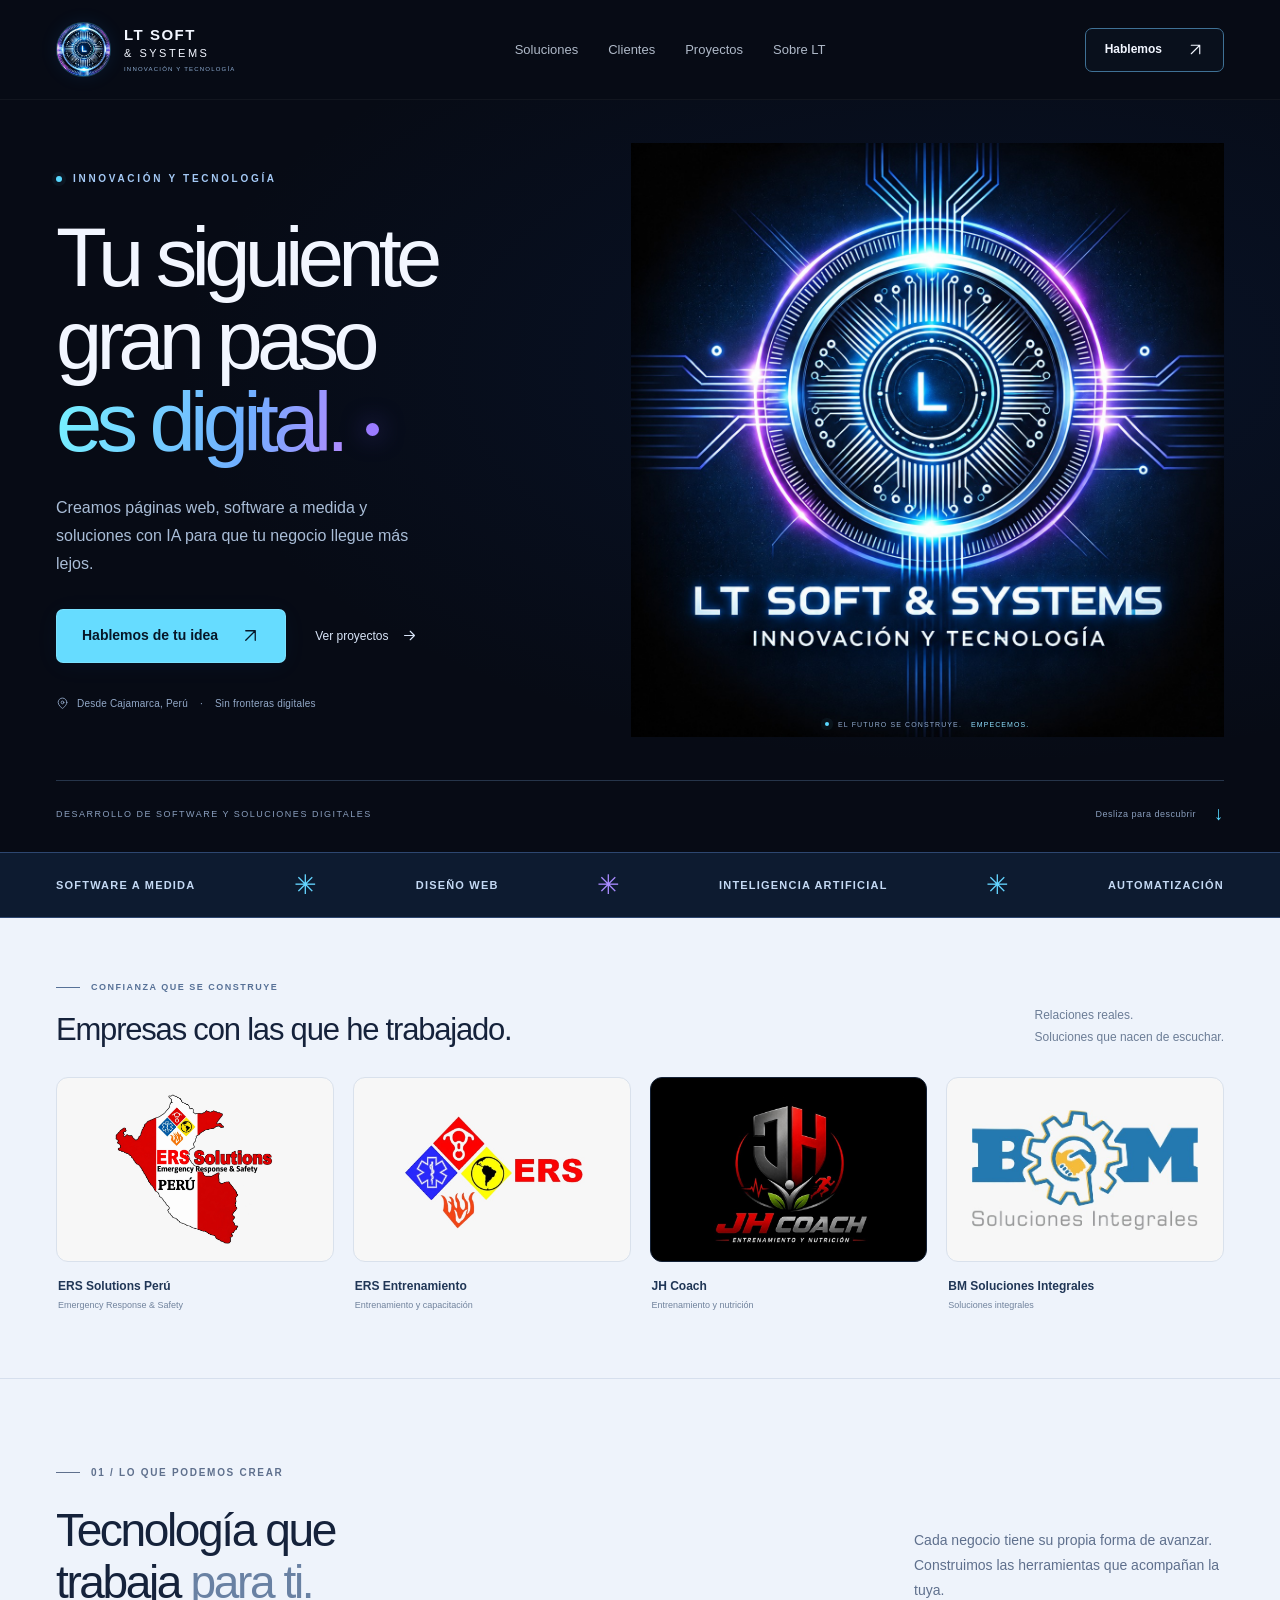
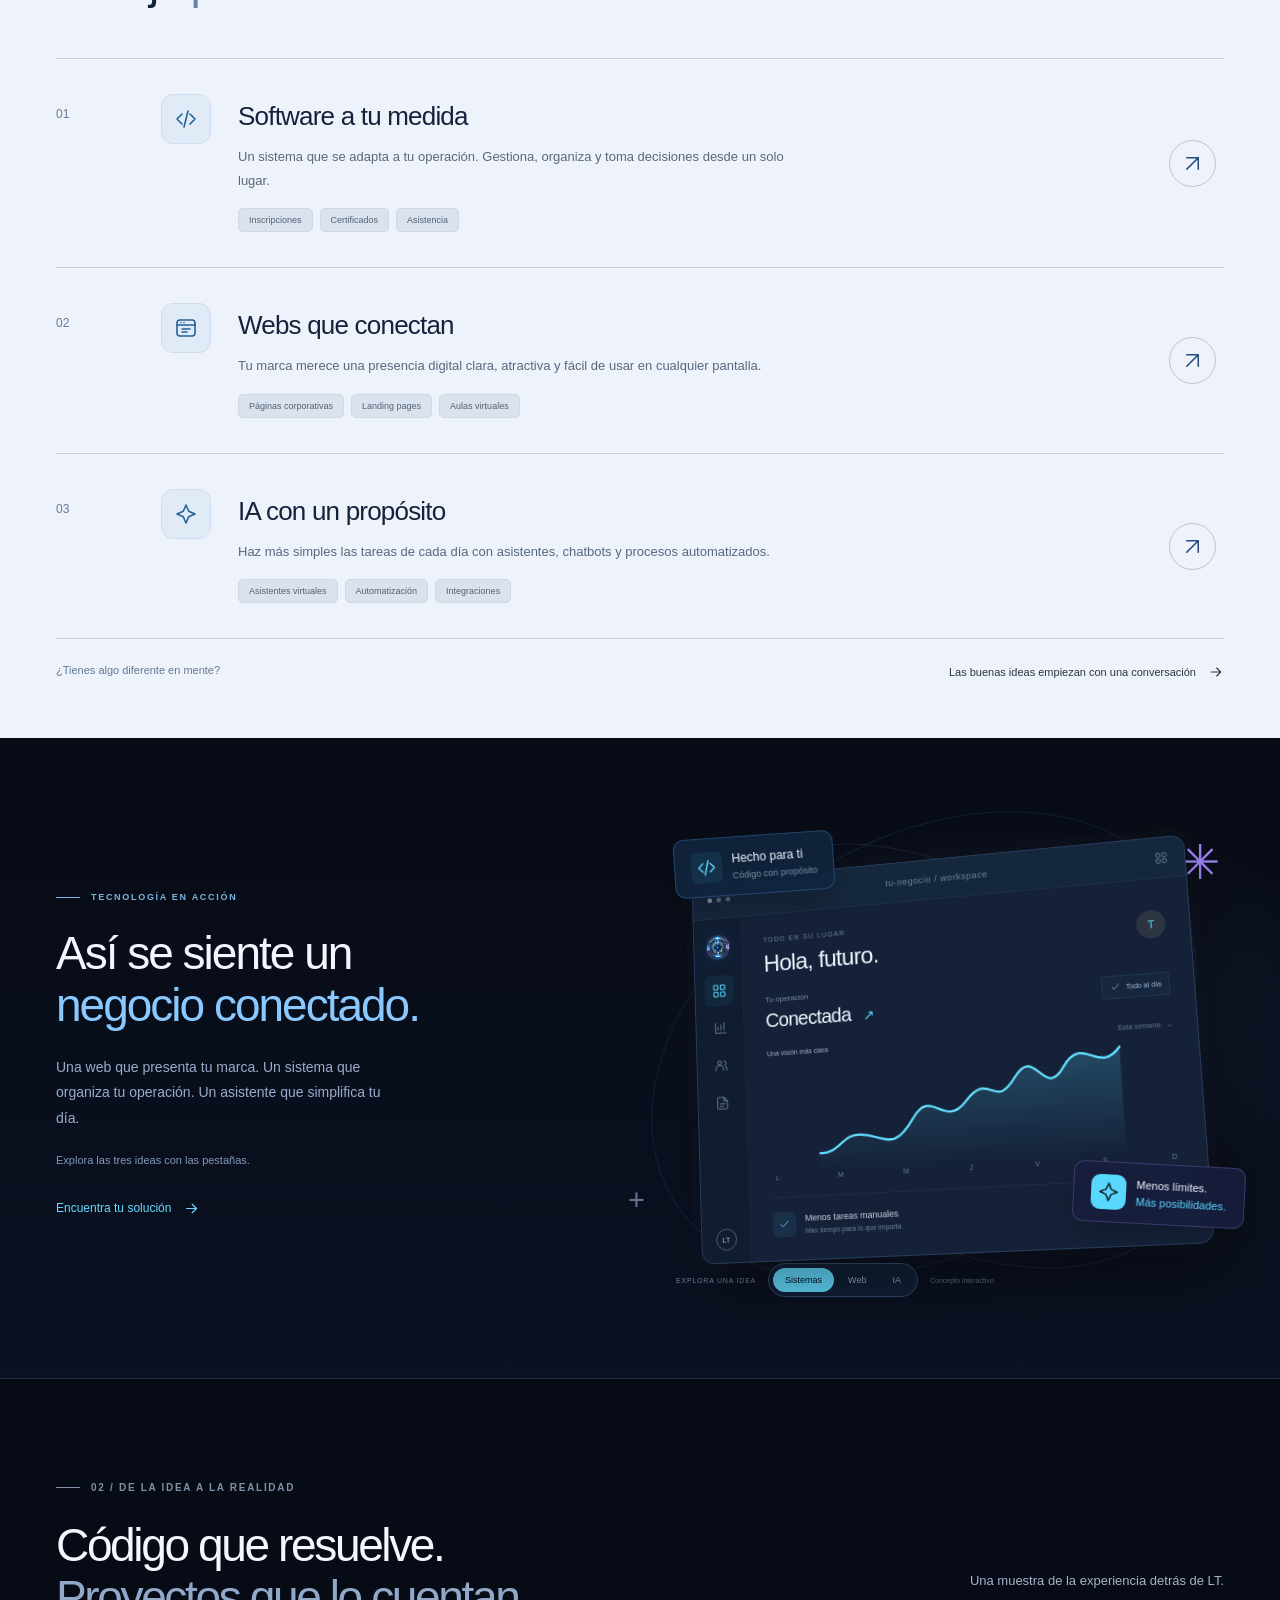
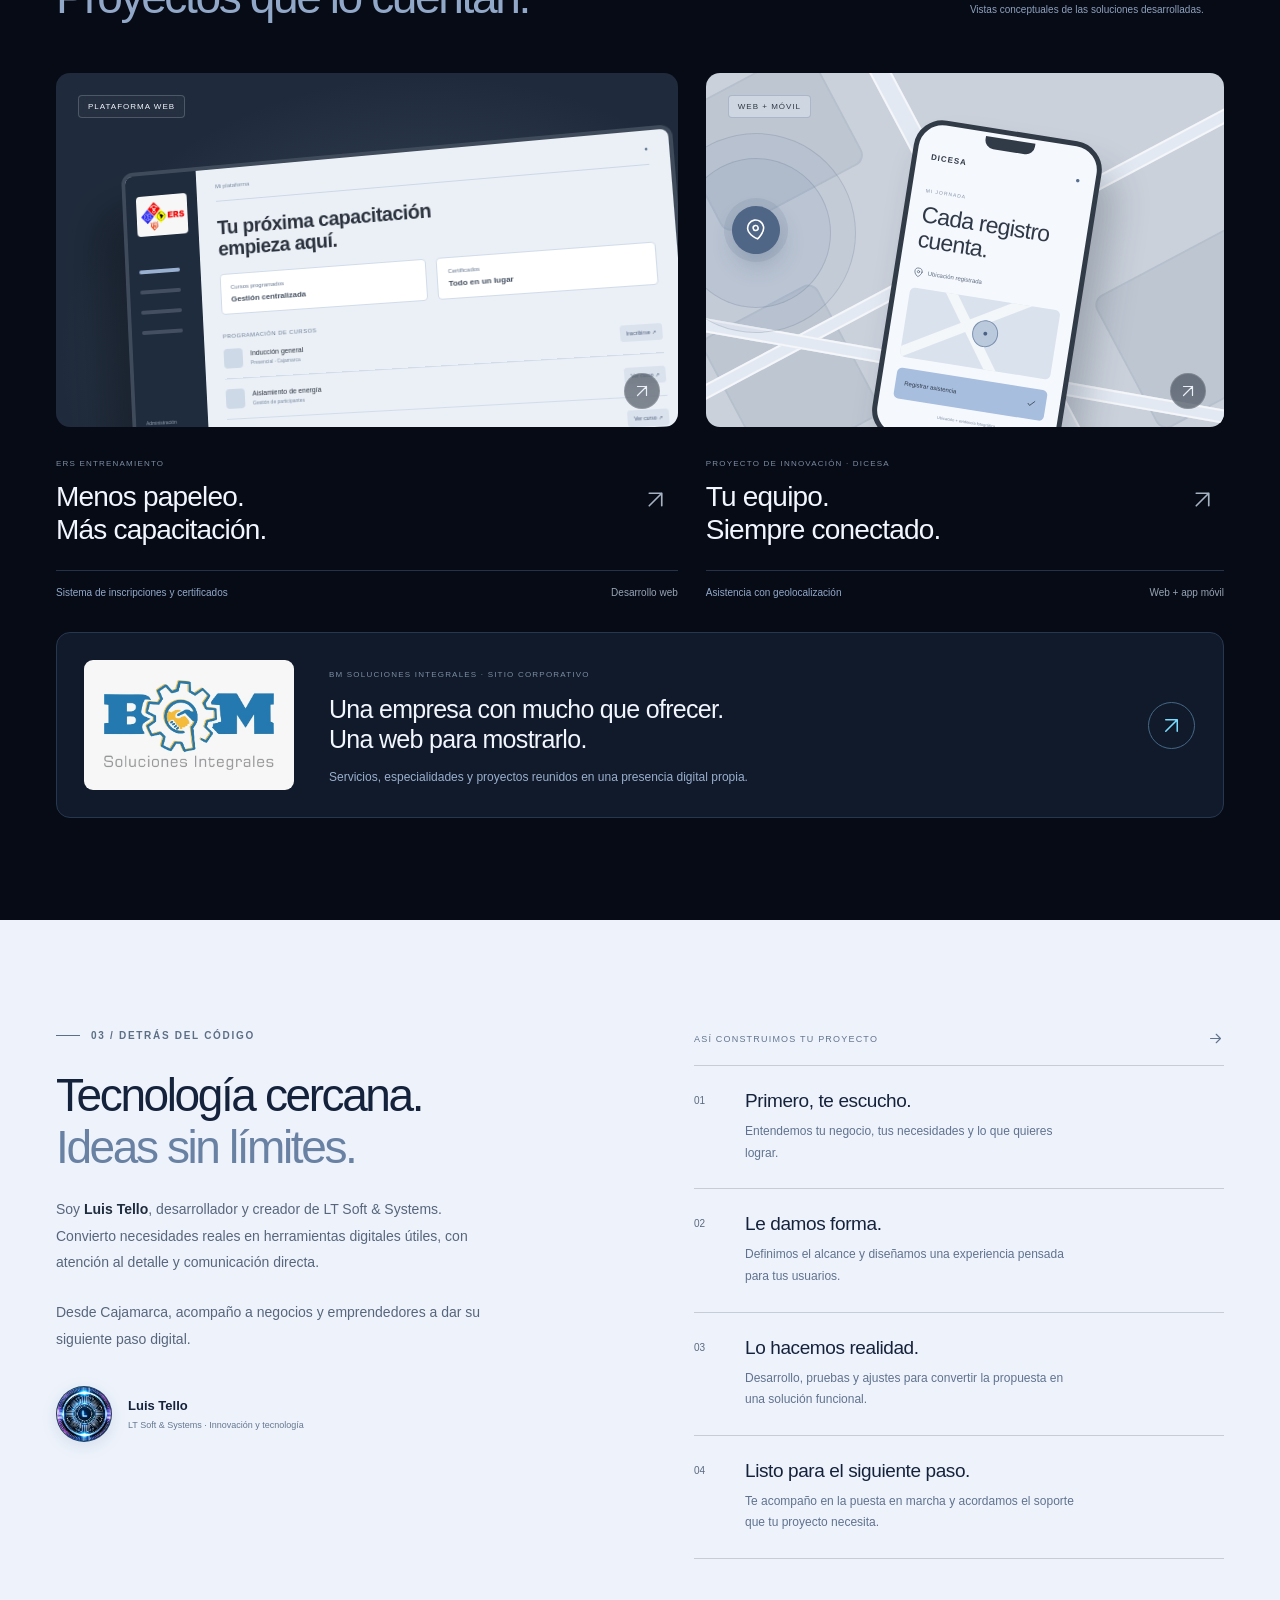
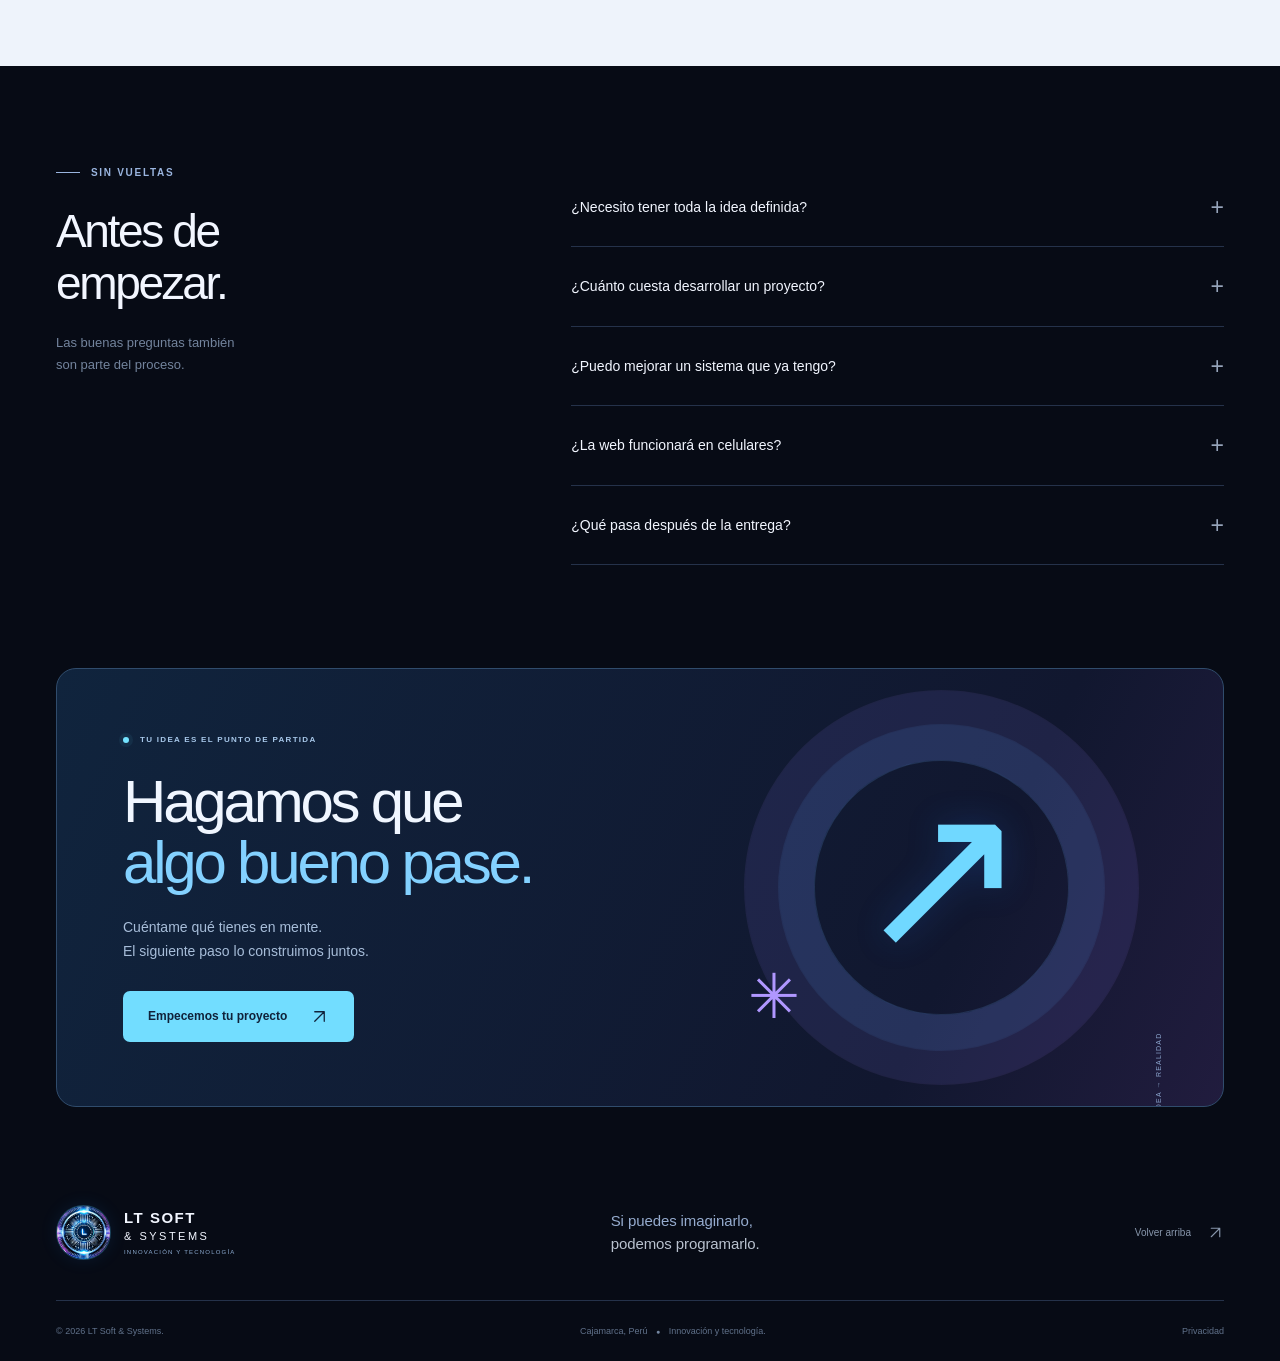
==== docs/index.html @ 094ab7fa "Publicar portafolio de LT Soft & Systems en GitHub Pages" ====
<!doctype html>
<html lang="es">
<head>
  <meta charset="utf-8">
  <meta name="viewport" content="width=device-width, initial-scale=1">
  <meta name="theme-color" content="#070b15">
  <title>LT Soft &amp; Systems — Innovación y tecnología</title>
  <meta name="description" content="Software a medida, páginas web y automatizaciones con inteligencia artificial. LT Soft & Systems: desarrollo de software y soluciones digitales desde Cajamarca, Perú.">
  <link rel="canonical" href="https://lui-hub421.github.io/">
  <meta property="og:title" content="LT Soft & Systems — Innovación y tecnología">
  <meta property="og:description" content="Convertimos ideas en páginas web, sistemas a medida y soluciones con inteligencia artificial.">
  <meta property="og:type" content="website">
  <meta property="og:locale" content="es_PE">
  <meta property="og:url" content="https://lui-hub421.github.io/">
  <meta property="og:image" content="https://lui-hub421.github.io/assets/lt-soft-systems-logo.jpg">
  <link rel="icon" href="assets/lt-soft-systems-logo.jpg" type="image/jpeg">
  <link rel="apple-touch-icon" href="assets/lt-soft-systems-logo.jpg">
  <link rel="preload" as="image" href="assets/lt-soft-systems-logo.jpg">
  <link rel="stylesheet" href="styles.css">
  <link rel="stylesheet" href="brand.css">
  <script src="app.js" defer></script>
</head>
<body>
  <a href="#contenido" class="skip-link">Ir al contenido</a>
  <svg class="icon-library" xmlns="http://www.w3.org/2000/svg" aria-hidden="true">
    <defs>
      <symbol id="i-arrow" viewBox="0 0 24 24"><path d="M5 12h14m-6-6 6 6-6 6"/></symbol>
      <symbol id="i-up" viewBox="0 0 24 24"><path d="M6 18 18 6M6 6h12v12"/></symbol>
      <symbol id="i-code" viewBox="0 0 24 24"><path d="m8 7-5 5 5 5m8-10 5 5-5 5M14 4l-4 16"/></symbol>
      <symbol id="i-web" viewBox="0 0 24 24"><rect x="3" y="4" width="18" height="16" rx="3"/><path d="M3 9h18M7 6.5h.01M10 6.5h.01M8 13h8m-8 3h5"/></symbol>
      <symbol id="i-spark" viewBox="0 0 24 24"><path d="m12 3 2.7 6.3L21 12l-6.3 2.7L12 21l-2.7-6.3L3 12l6.3-2.7L12 3Z"/></symbol>
      <symbol id="i-check" viewBox="0 0 24 24"><path d="m5 12 4 4L19 6"/></symbol>
      <symbol id="i-pin" viewBox="0 0 24 24"><path d="M20 10c0 6-8 11-8 11S4 16 4 10a8 8 0 1 1 16 0Z"/><circle cx="12" cy="10" r="2.5"/></symbol>
      <symbol id="i-grid" viewBox="0 0 24 24"><rect x="3" y="3" width="7" height="7" rx="1.5"/><rect x="14" y="3" width="7" height="7" rx="1.5"/><rect x="3" y="14" width="7" height="7" rx="1.5"/><rect x="14" y="14" width="7" height="7" rx="1.5"/></symbol>
      <symbol id="i-chart" viewBox="0 0 24 24"><path d="M4 4v16h17M8 15v-4m5 4V7m5 8V4"/></symbol>
      <symbol id="i-users" viewBox="0 0 24 24"><circle cx="9" cy="8" r="3"/><path d="M3 20v-2a6 6 0 0 1 12 0v2m2-8a3 3 0 1 0-1-6m2 8a5 5 0 0 1 3 4v2"/></symbol>
      <symbol id="i-file" viewBox="0 0 24 24"><path d="M14 3H6a2 2 0 0 0-2 2v14a2 2 0 0 0 2 2h12a2 2 0 0 0 2-2V9l-6-6Zm0 0v6h6M8 13h8m-8 4h5"/></symbol>
      <symbol id="i-chat" viewBox="0 0 24 24"><path d="M21 11.5a8.5 8.5 0 0 1-8.5 8.5H4l-2 2v-10a9.5 9.5 0 0 1 19-.5Z"/><path d="M7 10h10M7 14h6"/></symbol>
      <symbol id="i-close" viewBox="0 0 24 24"><path d="m6 6 12 12M6 18 18 6"/></symbol>
      <symbol id="i-download" viewBox="0 0 24 24"><path d="M12 3v12m-5-5 5 5 5-5M4 16v4h16v-4"/></symbol>
      <symbol id="i-copy" viewBox="0 0 24 24"><rect x="8" y="8" width="12" height="13" rx="2"/><path d="M16 8V3H3v13h5"/></symbol>
    </defs>
  </svg>

  <header class="site-header" id="top">
    <div class="container nav-wrap">
      <a class="brand" href="#inicio" aria-label="LT Soft & Systems, inicio">
        <span class="brand-symbol" aria-hidden="true"><img src="assets/lt-soft-systems-logo.jpg" alt="" width="1254" height="1254"></span>
        <span class="brand-name">LT SOFT<span>&amp; SYSTEMS</span><small>INNOVACIÓN Y TECNOLOGÍA</small></span>
      </a>
      <nav class="desktop-nav" aria-label="Navegación principal">
        <a href="#servicios">Soluciones</a><a href="#clientes">Clientes</a><a href="#proyectos">Proyectos</a><a href="#nosotros">Sobre LT</a>
      </nav>
      <div class="nav-actions">
        <button class="button button-outline nav-cta" data-brief>Hablemos <svg><use href="#i-up"/></svg></button>
        <button class="menu-toggle" aria-label="Abrir menú" aria-expanded="false" aria-controls="mobile-nav"><span></span><span></span></button>
      </div>
    </div>
    <nav class="mobile-nav" id="mobile-nav" aria-label="Navegación móvil" hidden>
      <a href="#servicios">Soluciones</a><a href="#clientes">Clientes</a><a href="#proyectos">Proyectos</a><a href="#nosotros">Sobre LT</a><a href="#contacto">Hablemos de tu idea</a>
    </nav>
  </header>

  <main id="contenido">
    <section class="hero" id="inicio" aria-labelledby="hero-title">
      <div class="hero-grid container">
        <div class="hero-copy">
          <p class="eyebrow"><span class="status-dot"></span> INNOVACIÓN Y TECNOLOGÍA</p>
          <h1 id="hero-title">Tu siguiente<br>gran paso<br><span>es digital.</span><i class="title-dot" aria-hidden="true"></i></h1>
          <p class="hero-description">Creamos páginas web, software a medida y soluciones con IA para que tu negocio llegue más lejos.</p>
          <div class="hero-actions"><button class="button button-primary" data-brief>Hablemos de tu idea <svg><use href="#i-up"/></svg></button><a class="text-link" href="#proyectos">Ver proyectos <svg><use href="#i-arrow"/></svg></a></div>
          <div class="hero-note"><svg><use href="#i-pin"/></svg> Desde Cajamarca, Perú <span>·</span> Sin fronteras digitales</div>
        </div>

        <div class="brand-hero-visual">
          <div class="brand-halo" aria-hidden="true"></div>
          <img class="brand-hero-image" src="assets/lt-soft-systems-logo.jpg" alt="Logo original de LT Soft & Systems: un circuito luminoso azul y violeta con la letra L y el lema Innovación y tecnología" width="1254" height="1254" fetchpriority="high" decoding="async">
          <div class="brand-image-caption"><span class="status-dot"></span> EL FUTURO SE CONSTRUYE. <b>EMPECEMOS.</b></div>
        </div>
      </div>
      <div class="hero-bottom container"><span>DESARROLLO DE SOFTWARE Y SOLUCIONES DIGITALES</span><a href="#servicios" aria-label="Descubrir soluciones"><span>Desliza para descubrir</span><span class="scroll-arrow">↓</span></a></div>
    </section>

    <div class="capabilities-strip" aria-label="Especialidades"><div class="container"><span>SOFTWARE A MEDIDA</span><i>✳</i><span>DISEÑO WEB</span><i>✳</i><span>INTELIGENCIA ARTIFICIAL</span><i>✳</i><span>AUTOMATIZACIÓN</span></div></div>

    <section class="clients section-light" id="clientes" aria-labelledby="clients-title">
      <div class="container">
        <div class="clients-heading reveal"><div><p class="eyebrow"><span class="little-line"></span> CONFIANZA QUE SE CONSTRUYE</p><h2 id="clients-title">Empresas con las que he trabajado.</h2></div><p>Relaciones reales. <br>Soluciones que nacen de escuchar.</p></div>
        <div class="clients-grid">
          <figure class="client-card reveal"><div class="client-logo-panel"><img class="client-logo client-logo-solutions" src="assets/ers-solutions-peru.jpg" alt="Logo de ERS Solutions Perú, Emergency Response & Safety" width="1311" height="1200" loading="lazy" decoding="async"></div><figcaption><span>ERS Solutions Perú</span><small>Emergency Response &amp; Safety</small></figcaption></figure>
          <figure class="client-card reveal"><div class="client-logo-panel"><img class="client-logo client-logo-ers" src="assets/ers-entrenamiento.jpg" alt="Logo de ERS Entrenamiento y Capacitación" width="623" height="401" loading="lazy" decoding="async"></div><figcaption><span>ERS Entrenamiento</span><small>Entrenamiento y capacitación</small></figcaption></figure>
          <figure class="client-card reveal"><div class="client-logo-panel client-logo-dark"><img class="client-logo client-logo-jh" src="assets/jh-coach.jpg" alt="Logo de JH Coach, Entrenamiento y Nutrición" width="620" height="511" loading="lazy" decoding="async"></div><figcaption><span>JH Coach</span><small>Entrenamiento y nutrición</small></figcaption></figure>
          <figure class="client-card reveal"><div class="client-logo-panel"><img class="client-logo client-logo-bm" src="assets/bm-soluciones-integrales.jpg" alt="Logo de BM Soluciones Integrales" width="537" height="285" loading="lazy" decoding="async"></div><figcaption><span>BM Soluciones Integrales</span><small>Soluciones integrales</small></figcaption></figure>
        </div>
      </div>
    </section>

    <section class="services section-light" id="servicios" aria-labelledby="services-title">
      <div class="container">
        <div class="section-heading reveal"><div><p class="eyebrow"><span class="little-line"></span> 01 / LO QUE PODEMOS CREAR</p><h2 id="services-title">Tecnología que<br>trabaja <span class="muted-heading">para ti.</span></h2></div><p>Cada negocio tiene su propia forma de avanzar. Construimos las herramientas que acompañan la tuya.</p></div>
        <div class="service-list">
          <article class="service-row reveal"><span class="service-number">01</span><div class="service-main"><span class="service-icon"><svg><use href="#i-code"/></svg></span><div><h3>Software a tu medida</h3><p>Un sistema que se adapta a tu operación. Gestiona, organiza y toma decisiones desde un solo lugar.</p><div class="tags"><span>Inscripciones</span><span>Certificados</span><span>Asistencia</span></div></div></div><button class="round-link" data-brief="Software a medida" aria-label="Consultar sobre software a medida"><svg><use href="#i-up"/></svg></button></article>
          <article class="service-row reveal"><span class="service-number">02</span><div class="service-main"><span class="service-icon"><svg><use href="#i-web"/></svg></span><div><h3>Webs que conectan</h3><p>Tu marca merece una presencia digital clara, atractiva y fácil de usar en cualquier pantalla.</p><div class="tags"><span>Páginas corporativas</span><span>Landing pages</span><span>Aulas virtuales</span></div></div></div><button class="round-link" data-brief="Página web" aria-label="Consultar sobre páginas web"><svg><use href="#i-up"/></svg></button></article>
          <article class="service-row reveal"><span class="service-number">03</span><div class="service-main"><span class="service-icon"><svg><use href="#i-spark"/></svg></span><div><h3>IA con un propósito</h3><p>Haz más simples las tareas de cada día con asistentes, chatbots y procesos automatizados.</p><div class="tags"><span>Asistentes virtuales</span><span>Automatización</span><span>Integraciones</span></div></div></div><button class="round-link" data-brief="IA y automatización" aria-label="Consultar sobre inteligencia artificial y automatización"><svg><use href="#i-up"/></svg></button></article>
        </div>
        <div class="services-bottom"><span>¿Tienes algo diferente en mente?</span><button class="inline-button" data-brief>Las buenas ideas empiezan con una conversación <svg><use href="#i-arrow"/></svg></button></div>
      </div>
    </section>

    <section class="experience-section" aria-labelledby="experience-title">
      <div class="container experience-layout">
        <div class="experience-copy reveal"><p class="eyebrow"><span class="little-line"></span> TECNOLOGÍA EN ACCIÓN</p><h2 id="experience-title">Así se siente un<br><span>negocio conectado.</span></h2><p>Una web que presenta tu marca. Un sistema que organiza tu operación. Un asistente que simplifica tu día.</p><p class="experience-hint">Explora las tres ideas con las pestañas.</p><a class="text-link" href="#servicios">Encuentra tu solución <svg><use href="#i-arrow"/></svg></a></div>
        <div class="hero-visual experience-visual" aria-label="Demostración interactiva de soluciones digitales">
          <div class="orbit orbit-one" aria-hidden="true"></div><div class="orbit orbit-two" aria-hidden="true"></div>
          <div class="visual-star star-one" aria-hidden="true">✳</div><div class="visual-star star-two" aria-hidden="true">+</div>
          <div class="floating-label float-code"><span class="icon-box"><svg><use href="#i-code"/></svg></span><span>Hecho para ti<small>Código con propósito</small></span></div>
          <div class="workspace">
            <div class="workspace-top"><div class="window-dots"><i></i><i></i><i></i></div><span>tu-negocio / workspace</span><svg><use href="#i-grid"/></svg></div>
            <div class="workspace-body">
              <div class="workspace-sidebar" aria-hidden="true"><span class="workspace-logo brand-symbol"><img src="assets/lt-soft-systems-logo.jpg" alt="" width="1254" height="1254" loading="lazy"></span><svg class="active"><use href="#i-grid"/></svg><svg><use href="#i-chart"/></svg><svg><use href="#i-users"/></svg><svg><use href="#i-file"/></svg><span class="sidebar-bottom">LT</span></div>
              <div class="workspace-content">
                <div class="demo-pane" id="demo-systems" role="tabpanel" aria-labelledby="tab-systems">
                  <div class="demo-heading"><div><p>TODO EN SU LUGAR</p><h3>Hola, futuro.</h3></div><span class="demo-avatar">T</span></div>
                  <div class="overview-row"><div><small>Tu operación</small><strong>Conectada<span>↗</span></strong></div><div class="mini-stat"><svg><use href="#i-check"/></svg><span>Todo al día</span></div></div>
                  <div class="demo-chart"><div class="chart-heading"><span>Una visión más clara</span><span>Esta semana <i>⌄</i></span></div><svg viewBox="0 0 340 126" role="img" aria-label="Gráfico ilustrativo de actividad"><defs><linearGradient id="chart-fill" x1="0" y1="0" x2="0" y2="1"><stop stop-color="#58d8ff" stop-opacity=".22"/><stop offset="1" stop-color="#58d8ff" stop-opacity="0"/></linearGradient></defs><path class="chart-grid" d="M0 25h340M0 65h340M0 105h340"/><path fill="url(#chart-fill)" d="M0 105C25 106 25 83 51 87S85 107 108 72 142 88 169 56 200 70 224 34 255 62 278 26 315 39 340 8V126H0Z"/><path class="chart-line" d="M0 105C25 106 25 83 51 87S85 107 108 72 142 88 169 56 200 70 224 34 255 62 278 26 315 39 340 8"/></svg><div class="chart-days"><span>L</span><span>M</span><span>M</span><span>J</span><span>V</span><span>S</span><span>D</span></div></div>
                  <div class="demo-task"><span class="task-check"><svg><use href="#i-check"/></svg></span><span>Menos tareas manuales<small>Más tiempo para lo que importa</small></span><span class="task-badge">Listo</span></div>
                </div>
                <div class="demo-pane" id="demo-web" role="tabpanel" aria-labelledby="tab-web" hidden>
                  <div class="mock-website"><div class="mock-webnav"><b>tu marca<span>®</span></b><span>Conoce · Explora</span></div><span class="mock-web-tag">TU NUEVA PRESENCIA DIGITAL</span><h3>Una web.<br>Mil posibilidades.</h3><p>Tu esencia, una experiencia que conecta.</p><span class="mock-web-button">Descubre tu marca ↗</span><div class="mock-web-art" aria-hidden="true"><i></i><i></i><i></i><span>↗</span></div><div class="mock-web-bottom"><span>01 / DISEÑO</span><span>02 / EXPERIENCIA</span></div></div>
                </div>
                <div class="demo-pane" id="demo-ai" role="tabpanel" aria-labelledby="tab-ai" hidden>
                  <div class="demo-heading"><div><p>INTELIGENCIA QUE TE ACOMPAÑA</p><h3>Tu nuevo aliado.</h3></div><span class="ai-icon"><svg><use href="#i-spark"/></svg></span></div>
                  <div class="demo-chat"><div class="chat-bubble user-bubble">¿Podemos simplificar este proceso?</div><div class="chat-bubble ai-bubble"><span class="ai-bubble-label"><svg><use href="#i-spark"/></svg> LT ASSIST</span>Claro. Conectemos tus herramientas y automaticemos las tareas repetitivas.</div><div class="automation-flow"><span>Recibir</span><b>→</b><span>Procesar</span><b>→</b><span>Resolver</span></div><div class="demo-task"><span class="task-check"><svg><use href="#i-check"/></svg></span><span>Un flujo más simple<small>Diseñado para tu negocio</small></span></div></div>
                </div>
              </div>
            </div>
          </div>
          <div class="floating-label float-spark"><span class="accent-icon"><svg><use href="#i-spark"/></svg></span><span>Menos límites.<br><b>Más posibilidades.</b></span></div>
          <div class="demo-controls"><span class="demo-caption">EXPLORA UNA IDEA</span><div class="demo-tabs" role="tablist" aria-label="Tipo de solución"><button role="tab" id="tab-systems" aria-controls="demo-systems" aria-selected="true" data-demo="systems">Sistemas</button><button role="tab" id="tab-web" aria-controls="demo-web" aria-selected="false" tabindex="-1" data-demo="web">Web</button><button role="tab" id="tab-ai" aria-controls="demo-ai" aria-selected="false" tabindex="-1" data-demo="ai">IA</button></div><small>Concepto interactivo</small></div>
        </div>
      </div>
    </section>

    <section class="projects" id="proyectos" aria-labelledby="projects-title">
      <div class="container">
        <div class="section-heading reveal"><div><p class="eyebrow"><span class="little-line"></span> 02 / DE LA IDEA A LA REALIDAD</p><h2 id="projects-title">Código que resuelve.<br><span class="soft-heading">Proyectos que lo cuentan.</span></h2></div><p>Una muestra de la experiencia detrás de LT.<br><small>Vistas conceptuales de las soluciones desarrolladas.</small></p></div>
        <div class="project-grid">
          <article class="project-card project-large reveal"><button class="project-preview preview-ers" data-project="ers" aria-label="Ver proyecto de inscripciones y certificados para ERS"><span class="project-preview-tag">PLATAFORMA WEB</span><div class="ers-window" aria-hidden="true"><div class="ers-side"><span class="ers-mark ers-image-mark"><img src="assets/ers-entrenamiento.jpg" alt="" width="623" height="401" loading="lazy"></span><i></i><i></i><i></i><i></i><b>Administración</b></div><div class="ers-content"><div class="ers-nav"><span>Mi plataforma</span><span>●</span></div><div class="ers-title">Tu próxima capacitación<br>empieza aquí.</div><div class="ers-summary"><span>Cursos programados<b>Gestión centralizada</b></span><span>Certificados<b>Todo en un lugar</b></span></div><div class="ers-table"><span>PROGRAMACIÓN DE CURSOS</span><div><i></i><b>Inducción general<small>Presencial · Cajamarca</small></b><em>Inscribirse ↗</em></div><div><i></i><b>Aislamiento de energía<small>Gestión de participantes</small></b><em>Ver curso ↗</em></div><div><i></i><b>Capacitaciones<small>Consulta y seguimiento</small></b><em>Ver curso ↗</em></div></div></div></div><span class="preview-open"><svg><use href="#i-up"/></svg></span></button><div class="project-info"><div><span class="project-client">ERS ENTRENAMIENTO</span><h3>Menos papeleo.<br>Más capacitación.</h3></div><button class="project-detail-link" data-project="ers" aria-label="Ver detalles del proyecto ERS"><svg><use href="#i-up"/></svg></button></div><div class="project-meta"><span>Sistema de inscripciones y certificados</span><span>Desarrollo web</span></div></article>
          <article class="project-card reveal"><button class="project-preview preview-geo" data-project="dicesa" aria-label="Ver proyecto de asistencia geolocalizada para DICESA"><span class="project-preview-tag">WEB + MÓVIL</span><div class="map-art" aria-hidden="true"><span class="map-block map-block-a"></span><span class="map-block map-block-b"></span><span class="map-block map-block-c"></span><span class="map-street street-one"></span><span class="map-street street-two"></span><span class="map-street street-three"></span><span class="map-circle circle-a"></span><span class="map-circle circle-b"></span><span class="map-pin"><svg><use href="#i-pin"/></svg></span></div><div class="phone-mock" aria-hidden="true"><div class="phone-camera"></div><span class="phone-brand">DICESA <i>●</i></span><small>MI JORNADA</small><strong>Cada registro<br>cuenta.</strong><div class="phone-location"><svg><use href="#i-pin"/></svg><span>Ubicación registrada</span></div><div class="phone-map"><i></i><b>●</b><i></i></div><span class="phone-action">Registrar asistencia <svg><use href="#i-check"/></svg></span><span class="phone-caption">Ubicación + evidencia fotográfica</span></div><span class="preview-open"><svg><use href="#i-up"/></svg></span></button><div class="project-info"><div><span class="project-client">PROYECTO DE INNOVACIÓN · DICESA</span><h3>Tu equipo.<br>Siempre conectado.</h3></div><button class="project-detail-link" data-project="dicesa" aria-label="Ver detalles del proyecto DICESA"><svg><use href="#i-up"/></svg></button></div><div class="project-meta"><span>Asistencia con geolocalización</span><span>Web + app móvil</span></div></article>
        </div>
        <article class="project-feature-row reveal"><div class="project-feature-brand"><img src="assets/bm-soluciones-integrales.jpg" alt="BM Soluciones Integrales" width="537" height="285" loading="lazy" decoding="async"></div><div class="project-feature-copy"><span class="project-client">BM SOLUCIONES INTEGRALES · SITIO CORPORATIVO</span><h3>Una empresa con mucho que ofrecer. <br>Una web para mostrarlo.</h3><p>Servicios, especialidades y proyectos reunidos en una presencia digital propia.</p></div><button class="round-link" data-project="bm" aria-label="Ver proyecto web de BM Soluciones Integrales"><svg><use href="#i-up"/></svg></button></article>
      </div>
    </section>

    <section class="about section-light" id="nosotros" aria-labelledby="about-title">
      <div class="container about-layout">
        <div class="about-intro reveal"><p class="eyebrow"><span class="little-line"></span> 03 / DETRÁS DEL CÓDIGO</p><h2 id="about-title">Tecnología cercana.<br><span class="muted-heading">Ideas sin límites.</span></h2><p>Soy <strong>Luis Tello</strong>, desarrollador y creador de LT Soft &amp; Systems. Convierto necesidades reales en herramientas digitales útiles, con atención al detalle y comunicación directa.</p><p>Desde Cajamarca, acompaño a negocios y emprendedores a dar su siguiente paso digital.</p><div class="signature"><span class="signature-logo brand-symbol" aria-hidden="true"><img src="assets/lt-soft-systems-logo.jpg" alt="" width="1254" height="1254" loading="lazy"></span><div><b>Luis Tello</b><span>LT Soft &amp; Systems · Innovación y tecnología</span></div></div></div>
        <div class="process"><p class="process-label">ASÍ CONSTRUIMOS TU PROYECTO <svg><use href="#i-arrow"/></svg></p><ol><li class="reveal"><span>01</span><div><h3>Primero, te escucho.</h3><p>Entendemos tu negocio, tus necesidades y lo que quieres lograr.</p></div></li><li class="reveal"><span>02</span><div><h3>Le damos forma.</h3><p>Definimos el alcance y diseñamos una experiencia pensada para tus usuarios.</p></div></li><li class="reveal"><span>03</span><div><h3>Lo hacemos realidad.</h3><p>Desarrollo, pruebas y ajustes para convertir la propuesta en una solución funcional.</p></div></li><li class="reveal"><span>04</span><div><h3>Listo para el siguiente paso.</h3><p>Te acompaño en la puesta en marcha y acordamos el soporte que tu proyecto necesita.</p></div></li></ol></div>
      </div>
    </section>

    <section class="faq" aria-labelledby="faq-title"><div class="container faq-layout"><div class="reveal"><p class="eyebrow"><span class="little-line"></span> SIN VUELTAS</p><h2 id="faq-title">Antes de<br>empezar.</h2><p>Las buenas preguntas también<br>son parte del proceso.</p></div><div class="faq-list"><details><summary>¿Necesito tener toda la idea definida?<span>+</span></summary><p>No. Podemos comenzar con el problema que quieres resolver. A partir de ahí definimos los objetivos, las funciones necesarias y una primera versión viable.</p></details><details><summary>¿Cuánto cuesta desarrollar un proyecto?<span>+</span></summary><p>Depende de sus funciones, complejidad e integraciones. Después de conocer tu necesidad, recibirás una propuesta con alcance, entregables, tiempos y presupuesto.</p></details><details><summary>¿Puedo mejorar un sistema que ya tengo?<span>+</span></summary><p>Sí. Primero revisamos el código, la tecnología y los accesos disponibles. Con ese diagnóstico podemos proponer correcciones, mejoras de diseño o nuevas funciones.</p></details><details><summary>¿La web funcionará en celulares?<span>+</span></summary><p>El diseño se adapta a celulares, tablets y computadoras. La experiencia se define según el contenido y las tareas que tus usuarios necesitan realizar.</p></details><details><summary>¿Qué pasa después de la entrega?<span>+</span></summary><p>La propuesta especificará la puesta en marcha, las condiciones de garantía y las opciones de soporte. Las nuevas funciones y actualizaciones se acuerdan según su alcance.</p></details></div></div></section>

    <section class="contact" id="contacto" aria-labelledby="contact-title"><div class="container"><div class="contact-inner reveal"><div><p class="eyebrow"><span class="status-dot"></span> TU IDEA ES EL PUNTO DE PARTIDA</p><h2 id="contact-title">Hagamos que<br><span>algo bueno pase.</span></h2><p>Cuéntame qué tienes en mente.<br>El siguiente paso lo construimos juntos.</p><button class="button button-dark" data-brief>Empecemos tu proyecto <svg><use href="#i-up"/></svg></button></div><div class="contact-art" aria-hidden="true"><span class="contact-orbit"></span><span class="contact-arrow">↗</span><span class="contact-spark">✳</span><span class="contact-word">IDEA → REALIDAD</span></div></div></div></section>
  </main>

  <footer class="site-footer"><div class="container"><div class="footer-top"><a class="brand" href="#inicio" aria-label="LT Soft & Systems, volver al inicio"><span class="brand-symbol" aria-hidden="true"><img src="assets/lt-soft-systems-logo.jpg" alt="" width="1254" height="1254"></span><span class="brand-name">LT SOFT<span>&amp; SYSTEMS</span><small>INNOVACIÓN Y TECNOLOGÍA</small></span></a><p>Si puedes imaginarlo,<br><span>podemos programarlo.</span></p><a href="#inicio" class="back-top">Volver arriba <svg><use href="#i-up"/></svg></a></div><div class="footer-bottom"><span>© <span id="year">2026</span> LT Soft &amp; Systems.</span><span>Cajamarca, Perú <span class="footer-dot">●</span> Innovación y tecnología.</span><button class="inline-button" id="privacy-button">Privacidad</button></div></div></footer>

  <dialog id="brief-dialog" class="site-dialog" aria-labelledby="brief-title"><button class="dialog-close" data-close aria-label="Cerrar formulario"><svg><use href="#i-close"/></svg></button><div id="brief-form-view"><p class="eyebrow"><span class="little-line"></span> DE UNA IDEA A UN PLAN</p><h2 id="brief-title">Todo empieza<br>con tu idea.</h2><p class="dialog-intro">Prepara los detalles de tu proyecto en un mensaje.</p><form id="brief-form"><div class="form-grid"><label>Tu nombre<input name="name" id="brief-name" autocomplete="name" placeholder="¿Cómo te llamas?" required maxlength="80"></label><label>Empresa o marca <span>(opcional)</span><input name="company" autocomplete="organization" placeholder="El nombre de tu proyecto" maxlength="120"></label></div><label>¿Qué te gustaría crear?<select name="service" id="brief-service"><option>Software a medida</option><option>Página web</option><option>IA y automatización</option><option>Mejorar un proyecto existente</option><option>Todavía estoy explorando</option></select></label><label>Cuéntame un poco más<textarea name="idea" id="brief-idea" placeholder="Qué necesitas resolver, a quién está dirigido y qué te gustaría conseguir…" required minlength="15" maxlength="3000" rows="4"></textarea></label><div class="form-grid"><label>¿Cuándo te gustaría empezar?<select name="timing"><option>Quiero definirlo juntos</option><option>Lo antes posible</option><option>En el próximo mes</option><option>En los próximos 3 meses</option></select></label><label>Correo o WhatsApp <span>(opcional)</span><input name="contact" placeholder="Para incluirlo en tu mensaje" maxlength="120"></label></div><p class="form-note">Este formulario prepara tu consulta; todavía no la envía. Puedes copiarla o descargarla. No se guardan tus datos al cerrar esta página.</p><button type="submit" class="button button-primary">Preparar mi consulta <svg><use href="#i-arrow"/></svg></button></form></div><div id="brief-result-view" hidden><p class="eyebrow"><span class="status-dot"></span> PRIMER PASO, LISTO</p><h2 id="brief-result-title">Tu idea ya<br>tiene forma.</h2><p class="dialog-intro">Revisa el mensaje y guárdalo para compartirlo. Aún no se ha enviado a LT Soft &amp; Systems.</p><textarea id="brief-result" class="brief-result" readonly aria-label="Resumen de tu consulta" rows="12"></textarea><div class="result-actions"><button class="button button-primary" id="copy-brief"><svg><use href="#i-copy"/></svg> Copiar mensaje</button><button class="button button-outline" id="download-brief"><svg><use href="#i-download"/></svg> Descargar</button></div><button class="inline-button result-edit" id="edit-brief">← Editar mi consulta</button><p class="copy-status" id="copy-status" role="status"></p></div></dialog>

  <dialog id="project-dialog" class="site-dialog project-dialog" aria-labelledby="project-dialog-title"><button class="dialog-close" data-close aria-label="Cerrar proyecto"><svg><use href="#i-close"/></svg></button><p class="eyebrow" id="project-dialog-client"></p><h2 id="project-dialog-title"></h2><p class="dialog-intro" id="project-dialog-description"></p><div class="project-dialog-section"><h3>El reto</h3><p id="project-dialog-challenge"></p></div><div class="project-dialog-section"><h3>La solución</h3><ul id="project-dialog-features"></ul></div><p class="project-disclaimer">Las imágenes de esta página son representaciones conceptuales de la experiencia de trabajo.</p><button class="button button-primary" id="similar-project">Quiero una solución así <svg><use href="#i-up"/></svg></button></dialog>

  <dialog id="privacy-dialog" class="site-dialog" aria-labelledby="privacy-title"><button class="dialog-close" data-close aria-label="Cerrar privacidad"><svg><use href="#i-close"/></svg></button><p class="eyebrow">PRIVACIDAD</p><h2 id="privacy-title">Tu información,<br>en tus manos.</h2><p class="dialog-intro">El formulario de esta página genera un resumen en tu navegador. No envía tu consulta a LT Soft &amp; Systems ni guarda sus campos en una base de datos.</p><p>Puedes copiar el resumen o descargarlo como archivo de texto. Al hacerlo, tú decides dónde conservarlo y con quién compartirlo. Evita incluir contraseñas o información confidencial.</p><p>La página no incorpora herramientas de analítica ni publicidad. El proveedor de alojamiento puede procesar datos técnicos para servir y proteger el sitio.</p></dialog>
</body>
</html>
---- docs/styles.css ----
/* LT Soft & Systems — a purposeful digital studio. */
:root{--bg:#070b15;--panel:#101a2e;--ink:#f2f6ff;--muted:#9baac1;--accent:#58d8ff;--line:#25324a;--paper:#eef3fb;--paper-ink:#15223b;--paper-muted:#5f708d;--radius:20px;--font:Arial,Helvetica,sans-serif}
*{box-sizing:border-box}html{scroll-behavior:smooth;scroll-padding-top:100px}body{margin:0;background:var(--bg);color:var(--ink);font-family:var(--font);font-size:16px;-webkit-font-smoothing:antialiased}body.modal-open{overflow:hidden}button,input,textarea,select{font:inherit}button,a,input,textarea,select{-webkit-tap-highlight-color:transparent}button{cursor:pointer}button,a{touch-action:manipulation}button{color:inherit}a{color:inherit;text-decoration:none}button{border:0}button:disabled{cursor:wait}a:focus-visible,button:focus-visible,input:focus-visible,textarea:focus-visible,select:focus-visible,summary:focus-visible{outline:3px solid var(--accent);outline-offset:5px}.section-light :focus-visible{outline-color:#2267a2}::selection{background:var(--accent);color:var(--bg)}[hidden]{display:none!important}h1,h2,h3,p{margin:0}svg{width:24px;height:24px;fill:none;stroke:currentColor;stroke-width:1.6;stroke-linecap:round;stroke-linejoin:round;flex-shrink:0}button svg,a svg{pointer-events:none}.icon-library{position:absolute;width:0;height:0;overflow:hidden}.container{width:calc(100% - 112px);max-width:1320px;margin-inline:auto}.skip-link{position:fixed;top:12px;left:16px;background:var(--accent);color:#070b15;transform:translateY(-150%);padding:12px 20px;z-index:1000}.skip-link:focus{transform:translateY(0)}
.site-header{height:100px;border-bottom:1px solid #ffffff0b;position:relative;z-index:30;background:var(--bg)}.nav-wrap{height:100%;display:flex;align-items:center;justify-content:space-between}.brand{display:flex;align-items:center;gap:13px}.brand-mark{background:var(--accent);color:#10161e;height:46px;width:48px;border-radius:11px;position:relative;display:flex;align-items:center;justify-content:center;font-weight:900;font-size:29px;letter-spacing:-5px;padding-right:7px}.brand-mark span{font-size:28px;position:relative;top:-2px}.brand-mark i{position:absolute;bottom:9px;right:8px;width:4px;height:4px;background:var(--bg);border-radius:1px}.brand-name{font-weight:800;letter-spacing:1.2px;line-height:1.16;font-size:16px}.brand-name>span{display:block;font-size:10px;letter-spacing:2.3px;font-weight:500;margin-top:4px}.desktop-nav{display:flex;align-items:center;gap:36px;margin-left:55px}.desktop-nav a{font-size:13px;color:#afb9c8;transition:color .2s}.desktop-nav a:hover{color:var(--accent)}.nav-actions{display:flex;align-items:center;gap:20px}.button{display:inline-flex;align-items:center;justify-content:center;gap:23px;min-height:54px;padding:16px 25px;border-radius:7px;font-size:14px;font-weight:600;line-height:1.25;transition:transform .2s,background .2s,box-shadow .2s}.button svg{width:19px;height:19px}.button:hover{transform:translateY(-3px)}.button-primary{background:var(--accent);color:#081428}.button-primary:hover{background:#84e6ff;box-shadow:0 6px 25px #58d8ff17}.button-outline{border:1px solid #475467;background:transparent;color:var(--ink)}.button-outline:hover{background:#ffffff09}.button-dark{background:#111720;color:#ecf0f6}.button-dark:hover{background:#1c2635}.nav-cta{min-height:44px;padding:12px 19px;font-size:12px;gap:25px}.nav-cta svg{width:17px;height:17px}.menu-toggle{display:none;width:44px;height:44px;border:1px solid var(--line);background:none;border-radius:7px;align-items:center;justify-content:center;flex-direction:column;gap:6px}.menu-toggle span{width:19px;height:1px;background:var(--ink);transition:transform .2s}.menu-toggle[aria-expanded=true] span:first-child{transform:translateY(3.5px) rotate(45deg)}.menu-toggle[aria-expanded=true] span:last-child{transform:translateY(-3.5px) rotate(-45deg)}.mobile-nav{position:absolute;top:100%;left:0;right:0;padding:18px 7%;border-bottom:1px solid var(--line);background:#121922;box-shadow:0 16px 28px #0005}.mobile-nav a{display:block;padding:18px 0;border-bottom:1px solid #ffffff0d}
.hero{position:relative;overflow:hidden}.hero-grid{display:grid;grid-template-columns:1.04fr 1fr;gap:45px;min-height:670px;align-items:center;padding-top:60px;padding-bottom:65px}.eyebrow{font-size:10px;font-weight:600;letter-spacing:1.7px;line-height:1.7;display:flex;align-items:center;gap:11px}.status-dot{width:6px;height:6px;display:inline-block;border-radius:50%;background:var(--accent);flex-shrink:0;box-shadow:0 0 0 4px #58d8ff0e}.hero-copy .eyebrow{color:#b4c8e7;margin-bottom:30px}.hero h1{font-size:clamp(65px,6.5vw,100px);line-height:.99;letter-spacing:-5.8px;font-weight:500;position:relative}.hero h1>span{color:var(--accent)}.title-dot{display:inline-block;width:13px;height:13px;border-radius:50%;background:var(--accent);margin-left:22px;vertical-align:middle}.hero-description{font-size:16px;line-height:1.75;max-width:390px;color:#a7b9d3;margin-top:29px}.hero-actions{display:flex;align-items:center;gap:29px;margin-top:31px}.text-link{font-size:12px;display:inline-flex;align-items:center;gap:12px;color:#d9e5f8;white-space:nowrap}.text-link svg{width:17px;height:17px;transition:transform .2s}.text-link:hover svg{transform:translateX(4px)}.hero-note{margin-top:34px;display:flex;align-items:center;gap:8px;color:#8ca2bf;font-size:10px;letter-spacing:.2px}.hero-note svg{width:13px;height:13px}.hero-note>span{margin:0 4px}.hero-bottom{border-top:1px solid var(--line);display:flex;justify-content:space-between;align-items:center;padding-block:22px 27px;font-size:9px;letter-spacing:1.5px;color:#95abc8}.hero-bottom>a{display:flex;gap:18px;align-items:center;letter-spacing:.5px}.scroll-arrow{color:var(--accent);font-size:19px}
.hero-visual{position:relative;min-width:0;height:495px;display:flex;align-items:center;justify-content:center;isolation:isolate}.hero-visual::before{content:"";position:absolute;inset:10px -80px 40px -30px;background:radial-gradient(ellipse at 58% 46%,#3e619130,transparent 65%);z-index:-2;pointer-events:none}.orbit{position:absolute;border:1px solid #58d8ff14;border-radius:50%;width:590px;height:410px;z-index:-1;transform:rotate(-32deg)}.orbit-one{top:17px;left:-25px}.orbit-two{top:58px;left:15px;width:555px;height:350px;transform:rotate(34deg)}.visual-star{position:absolute;color:var(--accent);font-weight:300}.star-one{right:4px;top:11px;font-size:48px}.star-two{left:-26px;bottom:66px;font-size:29px;color:#62748d}.workspace{width:100%;max-width:510px;background:#182230;border:1px solid #52617650;border-radius:14px;box-shadow:14px 28px 65px #0006,0 0 0 8px #abb7c704;transform:perspective(1200px) rotateY(-10deg) rotateX(6deg) rotateZ(-4deg);position:relative;z-index:2;overflow:hidden}.workspace-top{height:41px;border-bottom:1px solid #ffffff0a;display:flex;align-items:center;justify-content:space-between;padding:0 16px;background:#1b2533;font-size:9px;color:#71839c;letter-spacing:.6px}.workspace-top>svg{width:13px;height:13px}.window-dots{display:flex;gap:5px}.window-dots i{width:5px;height:5px;background:#596a81;border-radius:50%}.window-dots i:first-child{background:#8493a9}.workspace-body{display:flex;min-height:327px}.workspace-sidebar{background:#15223b;width:52px;flex-shrink:0;border-right:1px solid #ffffff09;display:flex;flex-direction:column;align-items:center;gap:23px;padding:17px 0 12px}.workspace-sidebar>b{font-size:22px;letter-spacing:-2px;margin-bottom:2px}.workspace-sidebar>b span{color:var(--accent)}.workspace-sidebar>svg{width:16px;height:16px;stroke:#63758f}.workspace-sidebar>svg.active{color:var(--accent);stroke:var(--accent);background:#58d8ff10;box-shadow:0 0 0 8px #58d8ff10;border-radius:2px}.sidebar-bottom{margin-top:auto;font-size:8px;border:1px solid #505e72;display:grid;place-items:center;width:22px;height:22px;border-radius:50%;color:#aab6c7}.workspace-content{padding:23px;flex:1;min-width:0}.demo-pane{min-height:286px}.demo-heading{display:flex;align-items:center;justify-content:space-between}.demo-heading p{font-size:7px;letter-spacing:1.15px;color:#6b7e98;margin-bottom:8px}.demo-heading h3{font-size:24px;font-weight:500;letter-spacing:-.7px}.demo-avatar{width:28px;height:28px;border-radius:50%;display:grid;place-items:center;font-size:11px;color:var(--accent);background:#2d3541}.overview-row{display:flex;justify-content:space-between;align-items:center;margin-top:19px}.overview-row small{display:block;font-size:8px;color:#7788a0;margin-bottom:6px}.overview-row strong{font-size:20px;font-weight:500;letter-spacing:-.7px}.overview-row strong>span{font-size:14px;color:var(--accent);margin-left:13px}.mini-stat{display:flex;align-items:center;gap:5px;padding:5px 7px;color:#a1b7d5;font-size:7px;border:1px solid #58d8ff17;border-radius:4px;background:#58d8ff07}.mini-stat svg{width:11px;height:11px}.demo-chart{margin-top:18px}.chart-heading{display:flex;align-items:center;justify-content:space-between;color:#a2aebf;font-size:7px}.chart-heading span:last-child{color:#62738c}.chart-heading i{margin-left:4px;font-style:normal}.demo-chart>svg{width:100%;height:113px;stroke:none;margin-top:7px;display:block;overflow:visible}.chart-grid{fill:none;stroke:#a0afc412;stroke-width:.7;stroke-dasharray:3 4}.chart-line{fill:none;stroke:#58d8ff;stroke-width:2.5;stroke-linecap:round}.chart-days{display:flex;justify-content:space-between;font-size:7px;color:#667993;padding:0 5px}.demo-task{display:flex;align-items:center;gap:9px;border-top:1px solid #ffffff0a;margin-top:16px;padding-top:14px;font-size:9px;color:#c9d1dd}.task-check{display:grid;place-items:center;width:25px;height:25px;background:#58d8ff14;border-radius:7px;color:var(--accent);flex-shrink:0}.task-check svg{width:13px;height:13px}.demo-task small{display:block;font-size:7px;color:#6c7e98;margin-top:4px}.task-badge{margin-left:auto;font-size:7px;color:#9aaac0}.floating-label{position:absolute;z-index:5;display:flex;align-items:center;gap:10px;padding:13px 16px;background:#1d2838e8;backdrop-filter:blur(10px);border:1px solid #5e708a50;border-radius:11px;box-shadow:0 12px 24px #0003;font-size:12px}.float-code{top:12px;left:20px;transform:rotate(-4deg);animation:float-code 7s ease-in-out infinite}.float-code small{display:block;font-size:9px;margin-top:5px;color:#7d8da4}.icon-box{display:grid;place-items:center;width:31px;height:31px;border-radius:6px;background:#58d8ff14;color:var(--accent)}.icon-box svg{width:21px;height:21px}.float-spark{right:-21px;bottom:58px;transform:rotate(3deg);font-size:11px;line-height:1.5;padding:12px 17px;animation:float-spark 8s ease-in-out infinite}.float-spark b{color:var(--accent);font-weight:500}.accent-icon{width:35px;height:35px;background:var(--accent);color:#162232;display:grid;place-items:center;border-radius:9px}.accent-icon svg{width:23px;height:23px}.demo-controls{position:absolute;bottom:-18px;left:25px;display:flex;align-items:center;gap:12px;color:#71839c;font-size:8px}.demo-caption{letter-spacing:.8px;font-size:7px}.demo-tabs{display:flex;gap:2px;padding:4px;background:#151e2a;border:1px solid #2d3541;border-radius:50px}.demo-tabs button{background:transparent;padding:7px 12px;border-radius:50px;color:#98a5b8;font-size:9px;transition:background .2s,color .2s}.demo-tabs button[aria-selected=true]{background:#58d8ff;color:#192332}.demo-controls>small{font-size:7px;color:#5b6c84}.mock-website{background:#e2e8f1;border-radius:5px;padding:17px;position:relative;color:#1a2433;min-height:286px;overflow:hidden}.mock-webnav{display:flex;align-items:center;justify-content:space-between;margin-bottom:29px}.mock-webnav>b{font-size:14px;letter-spacing:-1px}.mock-webnav>b span{font-size:8px;vertical-align:top;margin-left:2px}.mock-webnav>span{font-size:6px;color:#63768e}.mock-web-tag{font-size:5px;letter-spacing:1px}.mock-website h3{font-size:27px;letter-spacing:-1.3px;font-weight:500;line-height:1.07;margin-top:11px;position:relative;z-index:1}.mock-website p{font-size:7px;max-width:130px;line-height:1.6;margin-top:12px}.mock-web-button{background:#1c2737;color:#e1e8f1;font-size:6px;padding:9px 11px;border-radius:3px;display:inline-block;margin-top:14px}.mock-web-art{position:absolute;right:-24px;top:70px;width:170px;height:170px;transform:rotate(-18deg)}.mock-web-art i{position:absolute;inset:8px;border:22px solid #a0b4d0;border-radius:50%;transform:rotateX(40deg) rotateY(-30deg);box-shadow:inset 5px 4px 10px #5a708e60,3px 5px 8px #5a708e50}.mock-web-art i:nth-child(2){inset:26px;border-width:16px;border-color:#7e8fa7}.mock-web-art i:nth-child(3){inset:43px;border-width:13px;border-color:#c9d5e7}.mock-web-art>span{font-size:62px;position:absolute;left:65px;top:48px;color:#203046;transform:rotate(18deg)}.mock-web-bottom{display:flex;justify-content:space-between;border-top:1px solid #2b364530;margin-top:25px;padding-top:10px;font-size:5px;letter-spacing:.5px}.ai-icon{background:#58d8ff20;display:grid;place-items:center;width:34px;height:34px;border-radius:10px;color:var(--accent)}.ai-icon svg{width:21px;height:21px}.demo-chat{margin-top:25px;font-size:10px;line-height:1.6}.chat-bubble{border-radius:10px;padding:11px 13px;max-width:88%}.user-bubble{margin-left:auto;background:#303b4b;color:#cbd7e8;border-bottom-right-radius:3px}.ai-bubble{margin-top:12px;background:#1e2939;border:1px solid #37414f;border-bottom-left-radius:3px}.ai-bubble-label{display:flex;align-items:center;gap:5px;color:var(--accent);font-size:7px;letter-spacing:1px;margin-bottom:6px}.ai-bubble-label svg{width:11px;height:11px}.automation-flow{display:flex;align-items:center;justify-content:space-between;font-size:8px;margin-top:17px;gap:4px}.automation-flow span{background:#58d8ff10;color:#a0aec2;border:1px solid #58d8ff1c;border-radius:4px;padding:6px 9px}.automation-flow b{color:var(--accent);font-weight:400}
.capabilities-strip{background:#10223b;color:#b7d9ff;overflow:hidden}.capabilities-strip .container{display:flex;align-items:center;justify-content:space-between;gap:24px;min-height:64px}.capabilities-strip span{font-size:11px;font-weight:600;letter-spacing:1.2px;white-space:nowrap}.capabilities-strip i{font-style:normal;font-size:27px;font-weight:300}
.section-light{background:var(--paper);color:var(--paper-ink)}.services{padding:104px 0 58px}.little-line{display:inline-block;width:24px;height:1px;background:currentColor;flex-shrink:0}.section-heading{display:flex;align-items:flex-end;justify-content:space-between;gap:45px;margin-bottom:50px}.section-heading .eyebrow{color:var(--paper-muted);margin-bottom:24px}.section-heading h2,h2{font-size:clamp(36px,3.6vw,55px);font-weight:500;line-height:1.12;letter-spacing:-2.4px}.muted-heading{color:#6981a3}.section-heading>p{font-size:14px;line-height:1.8;max-width:310px;color:var(--paper-muted);padding-bottom:5px}.service-row{display:grid;grid-template-columns:70px 1fr 55px;gap:35px;border-top:1px solid #c3cbd6;padding:35px 0;align-items:center}.service-number{font-size:12px;align-self:start;margin-top:13px;color:#687b95}.service-main{display:flex;align-items:flex-start;gap:27px}.service-icon{display:grid;place-items:center;width:50px;height:50px;border-radius:12px;background:#d6dfeb;border:1px solid #cad2dc;flex-shrink:0}.service-icon>svg{width:24px;height:24px}.service-main h3{font-size:26px;letter-spacing:-.8px;line-height:1.2;font-weight:500;margin-top:7px}.service-main p{font-size:13px;line-height:1.8;margin-top:13px;max-width:555px;color:#58687e}.tags{display:flex;gap:7px;flex-wrap:wrap;margin-top:16px}.tags span{font-size:9px;color:#536277;background:#dae2ed;border:1px solid #ccd7e7;padding:6px 10px;border-radius:5px}.round-link{width:47px;height:47px;border:1px solid #bbc3cf;border-radius:50%;background:transparent;color:#254b7a;display:grid;place-items:center;transition:background .2s,transform .2s}.round-link:hover{background:#c0e6ff;transform:rotate(7deg)}.round-link svg{width:23px;height:23px}.service-row:hover .service-icon{background:#d9ebff;transition:background .3s}.services-bottom{border-top:1px solid #c3cbd6;padding-top:25px;display:flex;justify-content:space-between;gap:20px;font-size:11px;color:#627893}.inline-button{padding:0;border:0;background:transparent;color:inherit;display:inline-flex;align-items:center;gap:12px;text-align:left;font-size:11px}.inline-button svg{width:16px;height:16px}.inline-button:hover{text-decoration:underline;text-underline-offset:5px}.services-bottom .inline-button{color:#2a3544}
.projects{padding:100px 0 102px}.projects .section-heading .eyebrow{color:#7f8fa6}.projects .section-heading>p{color:#8595ab;font-size:13px;max-width:270px}.projects .section-heading>p small{display:block;font-size:10px;color:#60728f;margin-top:9px;line-height:1.7}.soft-heading{color:#91a8c9}.project-grid{display:grid;grid-template-columns:1.2fr 1fr;gap:28px}.project-card{min-width:0}.project-preview{width:100%;height:354px;border-radius:14px;background:#1a2432;display:block;position:relative;overflow:hidden;text-align:left;isolation:isolate;padding:0}.project-preview-tag{position:absolute;top:22px;left:22px;z-index:3;font-size:8px;letter-spacing:1px;border:1px solid #ffffff30;border-radius:4px;padding:6px 9px;backdrop-filter:blur(5px);background:#ffffff07}.preview-ers{background:#1f2b3c}.preview-ers::before{content:"";position:absolute;inset:0;background:radial-gradient(ellipse at 60% 80%,#60718980,transparent 70%)}.ers-window{position:absolute;display:flex;left:58px;top:75px;width:calc(100% - 60px);min-width:340px;height:295px;border:4px solid #3f4a5a;border-radius:12px;background:#ebf0f6;box-shadow:-25px 40px 50px #0005;transform:perspective(1000px) rotateY(-8deg) rotateX(3deg) rotateZ(-4deg);transition:transform .4s;overflow:hidden;color:#2b323d}.project-preview:hover .ers-window{transform:perspective(1000px) rotateY(-4deg) rotateX(2deg) rotateZ(-2deg) translateY(-6px)}.ers-side{background:#1f2c3d;width:77px;flex-shrink:0;padding:22px 11px;display:flex;flex-direction:column;gap:17px;position:relative}.ers-mark{font-size:20px;line-height:1;color:#cfdef2;letter-spacing:2px;font-weight:700;margin-bottom:18px}.ers-mark>span{display:block;font-size:4px;letter-spacing:.7px;margin-top:4px}.ers-side>i{width:44px;height:4px;background:#445061;border-radius:3px}.ers-side>i:first-of-type{background:#99b0d1}.ers-side>b{font-size:5px;position:absolute;bottom:27px;color:#95a3b6;font-weight:400}.ers-content{flex:1;min-width:0;padding:15px 20px}.ers-nav{display:flex;justify-content:space-between;font-size:6px;padding-bottom:12px;border-bottom:1px solid #ccd7e7;color:#7788a0}.ers-nav span:last-child{color:#5d728f}.ers-title{font-size:20px;line-height:1.1;letter-spacing:-.5px;font-weight:600;margin-top:16px}.ers-summary{display:flex;gap:10px;margin-top:15px}.ers-summary>span{flex:1;font-size:6px;color:#63758e;background:white;border:1px solid #d1dbe9;border-radius:4px;padding:10px}.ers-summary b{font-size:8px;display:block;font-weight:600;color:#404c5d;margin-top:5px}.ers-table{margin-top:18px;font-size:7px}.ers-table>span{font-size:6px;letter-spacing:.5px;color:#697c96}.ers-table>div{display:flex;align-items:center;gap:8px;border-bottom:1px solid #d2dce9;padding:10px 0}.ers-table i{width:20px;height:20px;background:#ced9e8;border-radius:4px}.ers-table b{font-weight:500;font-size:7px}.ers-table small{display:block;font-size:5px;color:#7789a1;margin-top:3px}.ers-table em{margin-left:auto;font-size:5px;background:#dae2ed;color:#475b77;padding:5px 6px;font-style:normal;border-radius:3px}.preview-open{position:absolute;bottom:18px;right:18px;width:36px;height:36px;display:grid;place-items:center;color:#ebf0f7;background:#1b253385;border:1px solid #ffffff24;border-radius:50%;backdrop-filter:blur(10px);transition:background .2s}.preview-open svg{width:18px;height:18px}.project-preview:hover .preview-open{background:#58d8ff;color:#141f2f}.project-info{display:flex;justify-content:space-between;align-items:center;margin-top:25px}.project-client{font-size:8px;letter-spacing:1.2px;color:#7c8da4}.project-info h3{font-size:28px;letter-spacing:-.8px;font-weight:500;line-height:1.17;margin-top:11px}.project-detail-link{background:transparent;color:#a6b2c2;min-height:44px;min-width:44px;display:grid;place-items:center}.project-detail-link svg{width:25px;height:25px;transition:transform .2s}.project-detail-link:hover svg{transform:translate(3px,-3px)}.project-meta{margin-top:23px;padding-top:16px;border-top:1px solid var(--line);display:flex;justify-content:space-between;font-size:10px;color:#92a9cb;gap:15px}.project-meta>span:last-child{white-space:nowrap;color:#97a4b6}.preview-geo{background:#cad1db;color:#2f3947}.preview-geo .project-preview-tag{border-color:#71839c60;background:#dae2ed90}.map-art{position:absolute;inset:0;overflow:hidden}.map-block{position:absolute;width:160px;height:130px;border-radius:12px;background:#a9b4c460;border:2px solid #97a4b630;transform:rotate(-28deg)}.map-block-a{top:2px;left:-20px}.map-block-b{bottom:35px;right:-100px;width:210px;height:150px}.map-block-c{bottom:-25px;left:20px;width:130px;height:150px}.map-street{position:absolute;height:14px;background:#e3e9f2;border-top:2px solid #f4f6f9;border-bottom:2px solid #f4f6f9;transform:rotate(-28deg);left:-100px;right:-100px;top:49%}.street-two{transform:rotate(62deg);top:42%;height:20px}.street-three{transform:rotate(10deg);top:82%}.map-circle{position:absolute;border-radius:50%;border:1px solid #5b6b8235;background:#6a87af13;width:200px;height:200px;left:-50px;top:60px}.circle-b{width:150px;height:150px;left:-25px;top:85px;background:#6a87af1a}.map-pin{position:absolute;top:133px;left:26px;display:grid;place-items:center;width:48px;height:48px;border-radius:50%;color:#fff;background:#506686;box-shadow:0 0 0 8px #50668620,0 12px 22px #44577240;transform:rotate(-10deg)}.phone-mock{position:absolute;top:56px;left:36%;width:190px;min-height:320px;background:#f5f8fc;border:5px solid #313a47;box-shadow:18px 27px 35px #2a344245;border-radius:29px;padding:29px 14px 20px;transform:rotate(9deg);transition:transform .4s}.project-preview:hover .phone-mock{transform:rotate(5deg) translateY(-6px)}.phone-camera{width:50px;height:12px;background:#313a47;position:absolute;top:4px;left:calc(50% - 25px);border-radius:0 0 9px 9px}.phone-brand{font-size:8px;font-weight:700;letter-spacing:1px;display:flex;justify-content:space-between}.phone-brand i{color:#566f92;font-style:normal}.phone-mock>small{display:block;font-size:5px;color:#8393a9;letter-spacing:1px;margin-top:26px}.phone-mock>strong{font-size:23px;line-height:1.08;display:block;font-weight:500;letter-spacing:-.7px;margin-top:9px}.phone-location{display:flex;align-items:center;font-size:6px;color:#5b6b82;gap:4px;margin-top:15px}.phone-location svg{width:11px;height:11px}.phone-map{position:relative;background:#dae2ed;height:70px;margin-top:10px;border-radius:5px;overflow:hidden}.phone-map>i{width:200px;height:10px;position:absolute;left:-30px;top:20px;background:#f4f7fa;transform:rotate(-30deg)}.phone-map>i:last-child{transform:rotate(55deg);top:35px}.phone-map b{position:absolute;left:45%;top:31%;background:#bbc9dc;border:1px solid #7a90b0;border-radius:50%;color:#496285;padding:9px;z-index:2;font-size:9px;line-height:7px}.phone-action{display:flex;align-items:center;justify-content:space-between;padding:10px 9px;background:#a7bedf;border-radius:5px;font-size:6px;margin-top:11px}.phone-action svg{width:11px;height:11px}.phone-caption{display:block;text-align:center;font-size:4px;margin-top:10px;color:#7a8ba2}
.about{padding:107px 0}.about-layout{display:grid;grid-template-columns:1fr 1fr;gap:108px}.about-intro>.eyebrow{color:#5d6f87;margin-bottom:26px}.about-intro h2{font-size:46px;letter-spacing:-2.4px}.about-intro>p:not(.eyebrow){color:#57667c;font-size:14px;line-height:1.9;margin-top:23px;max-width:430px}.about-intro>p strong{color:#1f2c3d;font-weight:600}.signature{display:flex;gap:16px;align-items:center;margin-top:34px}.signature-monogram{font-size:34px;letter-spacing:-2px;background:#ccd7e7;border:1px solid #c6cdd7;width:56px;height:56px;border-radius:50%;display:grid;place-items:center;font-style:italic;color:#303c4e;padding-right:4px}.signature>div>b{font-size:13px;font-weight:600;display:block}.signature>div>span{display:block;font-size:9px;color:#657791;margin-top:7px}.process-label{font-size:9px;color:#62748e;letter-spacing:1.2px;display:flex;justify-content:space-between;align-items:center;border-bottom:1px solid #c6cdd7;padding-bottom:18px;margin-top:3px}.process-label svg{width:17px;height:17px}.process ol{list-style:none;margin:0;padding:0}.process li{display:flex;gap:24px;padding:24px 0;border-bottom:1px solid #c6cdd7}.process li>span{font-size:10px;color:#5a6a81;width:27px;padding-top:5px;flex-shrink:0}.process h3{font-size:19px;font-weight:500;letter-spacing:-.4px}.process li p{font-size:12px;line-height:1.8;color:#60728f;margin-top:9px;max-width:330px}.faq{padding:98px 0 88px}.faq-layout{display:grid;grid-template-columns:.8fr 1.2fr;gap:80px}.faq h2{margin-top:25px}.faq .eyebrow{color:#9ab5df}.faq-layout>div>p:not(.eyebrow){font-size:13px;line-height:1.7;color:#73849d;margin-top:23px}.faq-list{padding-top:4px}.faq details{border-bottom:1px solid var(--line)}.faq summary{display:flex;justify-content:space-between;align-items:center;gap:20px;padding:22px 0;list-style:none;font-size:14px;cursor:pointer;line-height:1.5}.faq summary::-webkit-details-marker{display:none}.faq summary>span{font-size:23px;font-weight:300;color:#96a4ba;flex-shrink:0;transition:transform .2s}.faq details[open] summary>span{transform:rotate(45deg)}.faq details p{color:#7a8ba3;font-size:12px;line-height:1.9;max-width:470px;padding:0 32px 24px 0}.contact{padding:15px 0 70px}.contact-inner{background:var(--accent);border-radius:20px;display:grid;grid-template-columns:1.4fr 1fr;align-items:center;padding:64px 66px;color:#151e2a;position:relative;overflow:hidden}.contact .eyebrow{font-size:8px;letter-spacing:1.3px}.contact .status-dot{background:#33445c;box-shadow:0 0 0 4px #2a405e1a}.contact h2{font-size:60px;line-height:1.02;letter-spacing:-3.2px;margin-top:24px}.contact h2>span{color:#374c69}.contact p:not(.eyebrow){font-size:14px;line-height:1.7;color:#3e506a;margin-top:23px}.contact .button{margin-top:27px;min-height:50px;font-size:12px}.contact-art{height:295px;position:relative;display:grid;place-items:center}.contact-orbit{width:255px;height:255px;position:absolute;transform:rotate(-30deg);border:1px solid #2f476930;border-radius:50%;box-shadow:0 0 0 35px #2e476906,0 0 0 36px #2f47691a,0 0 0 69px #2e476905,0 0 0 70px #2f47691a}.contact-arrow{font-family:Arial,sans-serif;font-size:210px;font-weight:400;line-height:1;color:#1e2d42;transform:translate(0,-12px);position:relative}.contact-spark{position:absolute;bottom:7px;left:22px;font-size:62px;line-height:1;color:#405574}.contact-word{position:absolute;right:-2px;bottom:-1px;font-size:7px;letter-spacing:1.2px;color:#3b4f6b;transform:rotate(-90deg);transform-origin:right}.site-footer{padding-bottom:25px}.footer-top{display:flex;justify-content:space-between;align-items:center;padding:28px 0 40px;border-bottom:1px solid var(--line);gap:25px}.footer-top p{font-size:15px;line-height:1.5;letter-spacing:-.1px;color:#96accf}.footer-top p>span{color:#b9c2cf}.back-top{font-size:10px;color:#8897ac;display:flex;gap:16px;align-items:center}.back-top svg{width:17px;height:17px}.footer-bottom{display:flex;justify-content:space-between;gap:20px;align-items:center;padding-top:25px;font-size:9px;color:#60718a}.footer-bottom .inline-button{font-size:9px}.footer-dot{color:#7386a0;font-size:7px;margin:0 6px}
.site-dialog{background:#161e2a;color:var(--ink);border:1px solid #3e4958;border-radius:19px;padding:42px;width:min(650px,calc(100% - 32px));max-height:calc(100dvh - 40px);overflow:auto;box-shadow:0 30px 90px #0009;overscroll-behavior:contain}.site-dialog::backdrop{background:#080b0fcf;backdrop-filter:blur(7px)}.dialog-close{position:absolute;right:17px;top:17px;display:grid;place-items:center;width:34px;height:34px;background:#ffffff08;border:1px solid #ffffff12;border-radius:50%;color:#b9c3d0}.dialog-close svg{width:17px;height:17px}.site-dialog .eyebrow{color:#92a2b6;margin:6px 25px 20px 0;font-size:8px}.site-dialog h2{font-size:40px;line-height:1.1;letter-spacing:-1.6px}.dialog-intro{font-size:13px;line-height:1.7;color:#8f9db1;margin-top:18px}.site-dialog form{margin-top:27px}.site-dialog label{display:flex;flex-direction:column;font-size:11px;color:#b3bdcb;gap:9px;margin-bottom:19px}.site-dialog label>span{font-size:9px;color:#70829c;display:inline}.form-grid{display:grid;grid-template-columns:1fr 1fr;gap:17px}.site-dialog label:has(>span){position:relative}.site-dialog label>span{position:absolute;right:0;top:2px}.site-dialog input,.site-dialog textarea,.site-dialog select{width:100%;min-width:0;border:1px solid #323c49;background:#101720;color:#dfe6f0;border-radius:6px;padding:13px;font-size:12px;line-height:1.5;outline-offset:2px}.site-dialog select{min-height:46px}.site-dialog option{background:#131b25;color:#dfe6f0}.site-dialog textarea{resize:vertical;min-height:100px}.site-dialog input::placeholder,.site-dialog textarea::placeholder{color:#667994;font-size:11px}.form-note{color:#7789a1;font-size:10px;line-height:1.7;margin:-1px 0 20px}.site-dialog form>.button{width:100%;font-size:12px}.brief-result{margin-top:22px;white-space:pre-wrap}.result-actions{display:flex;gap:12px;margin-top:18px;flex-wrap:wrap}.result-actions .button{font-size:12px;padding:13px 17px;min-height:45px;gap:10px}.result-edit{margin-top:25px;color:#a8b4c4}.copy-status{font-size:11px;color:var(--accent);min-height:17px;margin-top:13px}.project-dialog-section{margin-top:25px}.project-dialog-section h3{font-size:13px;letter-spacing:.1px;margin-bottom:10px;color:#bac5d4}.project-dialog-section p,.project-dialog-section li{font-size:12px;line-height:1.9;color:#8493a9}.project-dialog-section ul{list-style:none;padding:0;margin:0}.project-dialog-section li{position:relative;padding-left:20px;margin:7px 0}.project-dialog-section li::before{content:"↗";position:absolute;left:0;color:var(--accent)}.project-disclaimer{font-size:9px;color:#657892;line-height:1.8;margin:25px 0 24px}.project-dialog .button{font-size:12px}.site-dialog#privacy-dialog>p:not(.eyebrow){font-size:13px;line-height:1.9;color:#8d9baf;margin-top:22px}
.js-motion .reveal{opacity:0;transform:translateY(17px);transition:opacity .65s,transform .65s}.js-motion .reveal.is-visible{opacity:1;transform:translateY(0)}
@keyframes float-code{0%,100%{transform:translateY(0) rotate(-4deg)}50%{transform:translateY(-7px) rotate(-2deg)}}@keyframes float-spark{0%,100%{transform:translateY(0) rotate(3deg)}50%{transform:translateY(6px) rotate(1deg)}}
@media(min-width:1600px){.hero-grid{min-height:740px;gap:75px}.hero-visual{height:530px}.hero h1{font-size:106px}.workspace{max-width:550px}.workspace-body{min-height:350px}.demo-pane{min-height:305px}.demo-chart>svg{height:130px}.hero-description{font-size:18px;max-width:440px}.float-code{top:14px;left:30px}.float-spark{bottom:60px}.demo-controls{left:60px;bottom:-9px}.hero-note{font-size:11px}}
@media(max-width:1199px){.container{width:calc(100% - 80px)}.hero-grid{gap:24px;padding-top:60px;min-height:630px}.hero h1{font-size:77px;letter-spacing:-4.8px}.hero-visual{height:450px}.workspace-content{padding:17px}.workspace-body{min-height:310px}.workspace-sidebar{width:42px}.float-code{top:10px;left:7px;font-size:11px;padding:10px}.float-spark{right:-14px;bottom:40px;padding:10px;font-size:10px}.demo-controls{bottom:-12px;left:1px;gap:8px}.demo-controls>small{display:none}.hero-description{font-size:15px;max-width:350px}.hero-actions{gap:22px}.hero-actions>.button{font-size:12px;padding-inline:20px;gap:17px}.hero-actions .text-link{font-size:10px;gap:7px}.hero-copy>.eyebrow{font-size:8px;letter-spacing:1.3px}.star-one{right:0;top:-10px}.orbit-one{left:-48px;width:500px}.orbit-two{left:-28px;width:490px}.section-heading h2{font-size:43px}.service-row{grid-template-columns:45px 1fr 48px;gap:24px}.project-preview{height:320px}.ers-window{left:32px;top:80px;width:calc(100% - 35px);height:265px}.ers-content{padding:14px}.ers-side{width:61px}.phone-mock{left:33%;width:173px;top:53px}.about-layout{gap:70px}.about-intro h2{font-size:39px}.contact-inner{padding:52px}.contact h2{font-size:51px}.contact-art{height:260px}.contact-orbit{width:210px;height:210px}.contact-arrow{font-size:180px}.capabilities-strip .container{gap:17px}.capabilities-strip span{font-size:9px;letter-spacing:1px}}
@media(max-width:959px){.container{width:calc(100% - 56px)}.site-header{height:86px}.desktop-nav{gap:22px;margin-left:0}.desktop-nav a{font-size:11px}.nav-cta{font-size:11px;padding:11px 14px;gap:15px}.hero-grid{min-height:580px;gap:18px;padding-top:50px;padding-bottom:55px}.hero h1{font-size:67px;letter-spacing:-4px}.hero-description{font-size:13px;max-width:290px;margin-top:24px}.hero-actions{gap:16px;margin-top:26px;flex-wrap:wrap}.hero-actions>.button{font-size:11px;min-height:48px;padding:14px 17px;gap:12px}.hero-note{font-size:8px;gap:5px;margin-top:26px}.hero-note>span{margin:0 1px}.hero-visual{height:390px}.workspace{transform:perspective(1200px) rotateY(-6deg) rotateX(4deg) rotateZ(-4deg)}.workspace-content{padding:15px}.workspace-top{height:33px;padding-inline:12px;font-size:7px}.workspace-sidebar{width:36px;gap:20px}.workspace-sidebar>svg{width:13px;height:13px}.workspace-sidebar>b{font-size:18px}.workspace-body{min-height:285px}.demo-pane{min-height:257px}.demo-heading h3{font-size:21px}.demo-heading p{font-size:5px;letter-spacing:.7px}.overview-row strong{font-size:16px}.mini-stat{font-size:5px;gap:2px}.demo-chart>svg{height:90px}.demo-task{font-size:7px;margin-top:12px;padding-top:12px}.demo-task small{font-size:5px}.task-check{width:21px;height:21px}.demo-task .task-badge{display:none}.float-code{font-size:9px;top:-10px;left:-6px;padding:9px;gap:8px;border-radius:8px}.float-code small{font-size:7px}.icon-box{width:25px;height:25px}.float-spark{bottom:21px;font-size:9px;right:-4px;border-radius:8px;padding:9px}.accent-icon{width:28px;height:28px}.accent-icon svg{width:18px;height:18px}.demo-controls{bottom:-32px;font-size:7px;gap:8px}.demo-caption{font-size:6px}.demo-tabs button{font-size:8px;padding:6px 10px}.star-one{right:-4px;top:-32px;font-size:35px}.star-two{left:-14px;bottom:38px}.orbit{width:420px;height:300px;top:40px}.mock-website{padding:13px;min-height:257px}.mock-webnav{margin-bottom:23px}.mock-webnav>b{font-size:12px}.mock-webnav>span{font-size:5px}.mock-website h3{font-size:23px}.mock-web-art{right:-51px;top:78px;width:150px;height:150px}.mock-web-art>span{font-size:49px;left:58px;top:49px}.mock-web-art i{border-width:18px}.mock-web-art i:nth-child(2){border-width:14px}.mock-web-art i:nth-child(3){border-width:10px}.mock-web-tag{font-size:4px}.mock-web-button{font-size:5px}.mock-web-bottom{font-size:4px;margin-top:22px}.demo-chat{font-size:8px;margin-top:18px}.chat-bubble{padding:9px 11px}.automation-flow{font-size:6px}.automation-flow span{padding:6px}.hero-bottom{font-size:7px;letter-spacing:1px}.hero-bottom>a{font-size:8px}.capabilities-strip .container{gap:11px;min-height:56px}.capabilities-strip span{font-size:8px;letter-spacing:.5px}.capabilities-strip i{font-size:21px}.section-heading{gap:30px}.section-heading h2{font-size:37px}.section-heading>p{font-size:12px;max-width:255px}.section-heading .eyebrow{font-size:8px;letter-spacing:1px}.services{padding-top:80px}.service-main h3{font-size:23px}.service-main p{font-size:12px}.service-row{gap:20px;grid-template-columns:30px 1fr 44px}.service-main{gap:20px}.service-icon{width:45px;height:45px}.services-bottom{font-size:9px}.services-bottom .inline-button{font-size:9px}.projects{padding:80px 0}.project-grid{gap:22px}.project-preview{height:285px}.project-preview-tag{font-size:6px;top:17px;left:17px}.ers-window{left:24px;top:70px;min-width:310px;height:240px}.ers-title{font-size:17px}.ers-side{width:58px}.ers-summary{margin-top:12px}.ers-summary>span{padding:8px;font-size:5px}.ers-summary b{font-size:6px}.ers-table{margin-top:14px}.ers-table>div{padding:8px 0}.phone-mock{left:32%;width:153px;top:52px;min-height:290px;padding:27px 11px 15px;border-width:4px;border-radius:24px}.phone-mock>strong{font-size:21px}.phone-mock>small{margin-top:23px}.map-pin{left:18px;width:39px;height:39px}.phone-action{padding:9px 7px;font-size:5px}.phone-caption{font-size:3px}.project-info h3{font-size:23px}.project-client{font-size:6px;letter-spacing:1px}.project-meta{font-size:8px}.project-meta>span:last-child{font-size:7px}.about{padding:80px 0}.about-layout{gap:45px}.about-intro h2{font-size:34px;letter-spacing:-1.7px}.about-intro>.eyebrow{font-size:8px;letter-spacing:1px}.about-intro>p:not(.eyebrow){font-size:12px}.signature>div>span{font-size:7px;max-width:170px;line-height:1.5}.process h3{font-size:17px}.process li p{font-size:11px}.process li{gap:13px;padding:20px 0}.process-label{font-size:7px}.faq{padding:80px 0}.faq-layout{gap:45px}.faq summary{font-size:12px}.faq h2{font-size:40px}.faq .eyebrow{font-size:8px}.faq-layout>div>p:not(.eyebrow){font-size:11px}.contact-inner{padding:45px}.contact h2{font-size:43px;letter-spacing:-2.3px}.contact .eyebrow{font-size:6px}.contact p:not(.eyebrow){font-size:12px}.contact-orbit{width:170px;height:170px}.contact-arrow{font-size:150px}.contact-art{height:220px}.contact-spark{font-size:45px;bottom:10px;left:14px}.footer-top p{font-size:12px}.back-top{font-size:9px}.footer-bottom{font-size:8px}}
@media(max-width:767px){.container{width:calc(100% - 40px)}.site-header{height:78px}.brand-mark{height:39px;width:41px;font-size:25px;border-radius:9px}.brand-mark span{font-size:24px}.brand-mark i{width:3px;height:3px;bottom:7px;right:7px}.brand-name{font-size:13px;letter-spacing:1px}.brand-name>span{font-size:8px;letter-spacing:1.9px}.brand{gap:10px}.desktop-nav{display:none}.menu-toggle{display:flex;width:39px;height:39px}.nav-actions{gap:11px}.nav-cta{min-height:39px;padding:9px 12px;font-size:10px;gap:11px}.nav-cta svg{width:13px;height:13px}.hero-grid{grid-template-columns:1fr;gap:12px;padding-top:42px;padding-bottom:47px;min-height:0}.hero-copy{max-width:560px}.hero-copy .eyebrow{font-size:8px;letter-spacing:1.2px;margin-bottom:25px}.hero h1{font-size:clamp(62px,12.3vw,86px);letter-spacing:-3.5px;line-height:1.02}.title-dot{width:10px;height:10px;margin-left:18px}.hero-description{font-size:14px;line-height:1.7;max-width:365px;margin-top:24px}.hero-actions{gap:25px;margin-top:25px;flex-wrap:nowrap}.hero-actions>.button{font-size:12px;min-height:50px;padding:15px 19px;gap:17px}.hero-actions .text-link{font-size:10px}.hero-note{font-size:9px;margin-top:23px;gap:6px}.hero-visual{width:100%;max-width:480px;height:380px;margin:42px auto 33px;padding:15px 11px}.workspace{max-width:440px;transform:perspective(1200px) rotateY(-6deg) rotateX(5deg) rotateZ(-4deg)}.workspace-top{height:36px;font-size:8px}.workspace-body{min-height:293px}.workspace-content{padding:17px}.workspace-sidebar{width:43px;gap:21px}.workspace-sidebar>b{font-size:21px}.workspace-sidebar>svg{width:15px;height:15px}.demo-pane{min-height:260px}.demo-heading h3{font-size:23px}.demo-heading p{font-size:6px}.overview-row{margin-top:16px}.overview-row strong{font-size:19px}.mini-stat{font-size:6px;padding:5px 7px}.demo-chart{margin-top:15px}.chart-heading{font-size:7px}.demo-chart>svg{height:95px}.demo-task{font-size:8px}.demo-task small{font-size:6px}.task-check{width:24px;height:24px}.float-code{top:-15px;left:8px;font-size:10px}.float-code small{font-size:8px}.float-spark{bottom:2px;right:4px;font-size:10px;padding:10px 12px}.demo-controls{bottom:-43px;left:50%;transform:translateX(-50%);gap:12px;white-space:nowrap}.demo-caption{font-size:7px}.demo-tabs button{font-size:9px;padding:7px 12px}.star-one{right:4px;top:-18px}.star-two{bottom:7px;left:6px}.orbit-one{left:-25px;width:500px;top:25px;height:310px}.orbit-two{left:-15px;width:460px;height:290px;top:45px}.hero-visual::before{inset:-50px -60px -20px}.hero-bottom{padding-block:20px;font-size:6px;letter-spacing:.9px}.hero-bottom>a{font-size:7px;gap:9px}.hero-bottom>a span:first-child{max-width:65px;text-align:right;line-height:1.6}.capabilities-strip .container{display:grid;grid-template-columns:1fr auto 1fr;gap:14px 12px;padding:20px 0;text-align:center}.capabilities-strip span{font-size:9px;letter-spacing:.8px}.capabilities-strip i{font-size:20px}.capabilities-strip i:nth-child(4){display:none}.section-heading{display:block;margin-bottom:33px}.section-heading h2{font-size:39px;letter-spacing:-1.9px}.section-heading .eyebrow{font-size:8px;margin-bottom:22px}.section-heading>p{margin-top:20px;max-width:350px;font-size:12px;line-height:1.8}.services{padding:64px 0 36px}.service-row{grid-template-columns:1fr 35px;position:relative;gap:15px;padding:27px 0}.service-number{display:none}.service-main{gap:15px}.service-icon{width:39px;height:39px;border-radius:10px}.service-icon>svg{width:20px;height:20px}.service-main h3{font-size:21px;margin-top:7px;letter-spacing:-.6px}.service-main p{font-size:12px;line-height:1.75;margin-top:12px}.tags{gap:5px;margin-top:13px}.tags span{font-size:8px;padding:5px 7px;border-radius:4px}.round-link{width:35px;height:35px;align-self:start;margin-top:3px}.round-link svg{width:18px;height:18px}.services-bottom{flex-direction:column;gap:12px;padding-top:21px;font-size:10px}.services-bottom .inline-button{font-size:10px;line-height:1.7;gap:8px}.services-bottom .inline-button svg{width:14px;height:14px}.projects{padding:64px 0}.projects .section-heading>p{font-size:12px;max-width:320px}.projects .section-heading>p small{font-size:9px;margin-top:6px}.project-grid{grid-template-columns:1fr;gap:38px}.project-preview{height:310px}.project-info{margin-top:21px}.project-info h3{font-size:25px}.project-client{font-size:8px}.project-meta{font-size:9px;margin-top:18px;padding-top:13px}.project-meta>span:last-child{font-size:8px}.ers-window{left:42px;top:73px;min-width:320px;width:calc(100% - 43px);height:280px}.ers-side{width:65px}.ers-content{padding:16px}.ers-title{font-size:21px}.ers-table{margin-top:19px}.ers-table>div{padding:10px 0}.ers-summary b{font-size:7px}.ers-summary>span{font-size:6px;padding:9px}.project-preview-tag{font-size:8px;top:20px;left:20px}.phone-mock{width:175px;left:39%;top:38px;border-width:5px;padding:28px 13px 18px}.phone-mock>strong{font-size:23px}.phone-mock>small{margin-top:24px}.phone-action{font-size:6px;padding:10px 8px}.phone-caption{font-size:4px}.map-pin{left:40px;top:140px;width:48px;height:48px}.map-circle{left:-25px;top:65px}.circle-b{left:0;top:90px}.about{padding:64px 0}.about-layout{grid-template-columns:1fr;gap:45px}.about-intro h2{font-size:38px;letter-spacing:-1.8px}.about-intro>p:not(.eyebrow){font-size:13px;max-width:none;line-height:1.85}.signature{margin-top:26px}.signature-monogram{width:50px;height:50px;font-size:30px}.signature>div>span{font-size:8px;max-width:none}.process-label{font-size:8px}.process li{gap:21px;padding:22px 0}.process h3{font-size:19px}.process li p{font-size:12px}.faq{padding:64px 0 54px}.faq-layout{grid-template-columns:1fr;gap:26px}.faq h2{font-size:38px;line-height:1.1}.faq h2 br{display:none}.faq-layout>div>p:not(.eyebrow){font-size:12px;margin-top:16px}.faq-layout>div>p>br{display:none}.faq summary{font-size:12px;padding:20px 0}.faq details p{font-size:12px}.contact{padding:8px 0 35px}.contact-inner{padding:38px 27px 0;grid-template-columns:1fr;border-radius:15px}.contact .eyebrow{font-size:7px;letter-spacing:1px}.contact h2{font-size:43px;letter-spacing:-2.4px;margin-top:24px}.contact p:not(.eyebrow){font-size:12px;margin-top:21px}.contact .button{margin-top:23px;font-size:12px;min-height:48px;padding:14px 18px;gap:25px}.contact-art{height:200px;margin-left:auto;width:210px;margin-top:-8px}.contact-orbit{width:150px;height:150px}.contact-arrow{font-size:143px;transform:translateY(0)}.contact-spark{font-size:44px;left:-12px;bottom:24px}.contact-word{bottom:37px;font-size:6px;right:0}.footer-top{display:grid;grid-template-columns:1fr auto;gap:27px;padding:15px 0 27px;align-items:center}.footer-top>p{grid-row:2;font-size:12px;line-height:1.6}.back-top{grid-column:2;grid-row:1;font-size:8px;gap:10px}.footer-bottom{display:grid;grid-template-columns:1fr auto;gap:16px;font-size:8px;line-height:1.6;padding-top:22px}.footer-bottom>span:nth-child(2){grid-column:1;grid-row:2}.footer-bottom>button{grid-column:2;grid-row:1}.site-dialog{padding:34px 25px 27px;border-radius:15px;max-height:calc(100dvh - 28px)}.site-dialog h2{font-size:34px}.site-dialog .eyebrow{font-size:7px;letter-spacing:1px;margin-top:5px}.dialog-close{right:12px;top:12px}.form-grid{grid-template-columns:1fr;gap:0}.site-dialog label{font-size:12px}.site-dialog input,.site-dialog select,.site-dialog textarea{font-size:16px;padding:12px}.site-dialog input::placeholder,.site-dialog textarea::placeholder{font-size:12px}.site-dialog select{font-size:14px}.site-dialog textarea.brief-result{font-size:12px}.dialog-intro{font-size:12px}.result-actions{gap:9px}.result-actions .button{font-size:11px;padding:12px;gap:8px}.form-note{font-size:10px;line-height:1.8}}
@media(max-width:374px){.container{width:calc(100% - 32px)}.nav-cta{display:none}.hero h1{font-size:60px;letter-spacing:-3.5px}.hero-copy .eyebrow{font-size:7px;letter-spacing:1px}.hero-actions{gap:17px}.hero-actions>.button{font-size:11px;padding-inline:14px;gap:11px}.hero-actions .text-link{font-size:9px}.hero-note{font-size:8px}.hero-visual{padding-inline:2px;margin-top:47px}.workspace-sidebar{width:35px}.workspace-content{padding:13px}.demo-heading h3{font-size:21px}.mini-stat{font-size:5px}.hero-bottom{font-size:5px}.hero-bottom>a{font-size:7px}.section-heading h2{font-size:35px}.service-main{gap:10px}.service-icon{width:31px;height:35px;background:transparent;border:none}.service-main h3{font-size:19px}.service-main p{font-size:11px}.service-row{gap:8px;grid-template-columns:1fr 31px}.round-link{width:31px;height:31px}.tags span{font-size:7px}.project-preview{height:280px}.ers-window{left:22px;top:72px}.phone-mock{left:35%}.project-meta{font-size:8px}.project-meta>span:last-child{font-size:7px}.about-intro h2{font-size:33px}.contact-inner{padding-inline:22px}.contact h2{font-size:38px}.contact .eyebrow{font-size:6px}.contact-art{height:180px;width:175px}.contact-orbit{width:130px;height:130px}.contact-arrow{font-size:120px}}
@media(prefers-reduced-motion:reduce){html{scroll-behavior:auto}*,*::before,*::after{animation:none!important;transition:none!important}.js-motion .reveal{opacity:1;transform:none}}
---- docs/brand.css ----
/* Identity based on the original LT Soft & Systems logo supplied by Luis. */
:root {
  --electric: #4194ff;
  --violet: #ab7dff;
  --cyan: #58d8ff;
}

.brand-symbol {
  position: relative;
  display: block;
  overflow: hidden;
  width: 55px;
  height: 55px;
  flex: 0 0 55px;
  border-radius: 50%;
  background: #030713;
  border: 1px solid #51c8ff50;
  box-shadow: 0 0 18px #238fff1a;
}
.brand-symbol img {
  position: absolute;
  width: 171%;
  max-width: none;
  height: auto;
  left: -35.5%;
  top: -23%;
}
.brand-name {font-size: 15px; letter-spacing: 1.5px; font-weight: 600;}
.brand-name>span {font-size: 11px; letter-spacing: 2.5px; margin-top: 3px;}
.brand-name>small {display: block; font-size: 6px; letter-spacing: 1.2px; margin-top: 6px; color: #8eadd3; font-weight: 400;}
.desktop-nav {gap: 30px; margin-left: 20px;}
.nav-cta {border-color: #3f7195; background: #11253835;}
.nav-cta:hover {border-color: var(--cyan); background: #163049;}
.hero {isolation: isolate;}
.hero::before {content: ""; position: absolute; inset: 0; z-index: -1; background: radial-gradient(ellipse at 76% 35%, #0d347b30, transparent 58%);}
.hero-grid {grid-template-columns: 1fr 1.08fr; min-height: 680px; gap: 25px; padding-top: 40px; padding-bottom: 40px;}
.hero-copy .eyebrow {color: #a4c9f5; letter-spacing: 2.7px;}
.hero h1>span {background: linear-gradient(100deg, #76edff 5%, #70afff 65%, #b18aff); background-clip: text; -webkit-background-clip: text; color: transparent;}
.title-dot {background: #9b7bff; box-shadow: 0 0 24px #785aff80;}
.hero-description {color: #a9bdd7;}
.hero-note {color: #93a9c8;}
.hero-bottom {color: #8a9fbe; border-color: #26354a;}
.button-primary {background: #66dcff; color: #071728; border: 1px solid #9ae9ff60; box-shadow: 0 3px 24px #258bff0d;}
.button-primary:hover {background: #96e8ff; box-shadow: 0 7px 28px #2484ff25;}
.brand-hero-visual {position: relative; display: flex; flex-direction: column; justify-content: center; align-items: center; min-width: 0; isolation: isolate;}
.brand-hero-image {display: block; width: 100%; max-width: 630px; height: auto; aspect-ratio: 1; object-fit: contain; mix-blend-mode: screen; position: relative; z-index: 1;}
.brand-halo {position: absolute; width: 75%; aspect-ratio: 1; top: 8%; left: 12.5%; border-radius: 50%; background: radial-gradient(circle, #1c69c719, #1e34b617 47%, transparent 72%); filter: blur(28px); z-index: -1;}
.brand-image-caption {position: absolute; display: flex; align-items: center; justify-content: center; gap: 9px; bottom: 9px; font-size: 7px; letter-spacing: 1.1px; color: #8da6ca; white-space: nowrap;}
.brand-image-caption .status-dot {width: 4px; height: 4px;}
.brand-image-caption b {color: #8ddfff; font-weight: 500;}
.capabilities-strip {background: #0d1b30; color: #c4d9f4; border-top: 1px solid #2d4770; border-bottom: 1px solid #2d4770;}
.capabilities-strip i {color: #64d5ff;}
.capabilities-strip i:nth-child(4) {color: #a98bff;}

/* Client identities retain the original artwork and original colors. */
.clients {padding: 62px 0 65px;}
.clients-heading {display: flex; align-items: flex-end; justify-content: space-between; gap: 35px; margin-bottom: 29px;}
.clients-heading .eyebrow {font-size: 9px; color: #577197; letter-spacing: 1.5px;}
.clients-heading h2 {font-size: 31px; letter-spacing: -1.2px; line-height: 1.2; margin-top: 16px;}
.clients-heading>p {color: #6c7d96; font-size: 12px; line-height: 1.8;}
.clients-grid {display: grid; grid-template-columns: repeat(4, minmax(0, 1fr)); gap: 19px;}
.client-card {margin: 0; min-width: 0;}
.client-logo-panel {height: 185px; padding: 15px; display: flex; align-items: center; justify-content: center; background: #f7f7f7; border: 1px solid #d9e1ec; border-radius: 12px; overflow: hidden; transition: transform .3s, box-shadow .3s;}
.client-card:hover .client-logo-panel {transform: translateY(-4px); box-shadow: 0 12px 28px #233f6c12;}
.client-logo {display: block; width: 100%; height: 100%; object-fit: contain;}
.client-logo-solutions {max-height: 157px;}
.client-logo-ers {max-width: 90%; max-height: 120px;}
.client-logo-jh {max-width: 190px; max-height: 159px;}
.client-logo-bm {max-width: 97%; max-height: 120px;}
.client-logo-dark {background: #000; border-color: #152237;}
.client-card figcaption {padding: 15px 2px 0; font-size: 12px; color: #203656; line-height: 1.5;}
.client-card figcaption>span {font-weight: 600;}
.client-card figcaption>small {display: block; font-size: 9px; font-weight: 400; color: #71839d; margin-top: 4px;}
.services {border-top: 1px solid #d6dfed; padding-top: 85px;}
.service-icon {color: #236296; background: #e1ebf8; border-color: #cfdcee;}
.service-row:hover .service-icon {color: #125d9f; background: #c9e4ff;}
.round-link:hover {background: #c7e7ff; color: #10477e;}

/* The original interactive example now has a dedicated section. */
.experience-section {overflow: hidden; background: linear-gradient(180deg, #070b15, #0a1121); border-bottom: 1px solid #202e46; padding: 55px 0 65px;}
.experience-layout {display: grid; grid-template-columns: .95fr 1.05fr; gap: 80px; align-items: center; min-height: 520px;}
.experience-copy .eyebrow {font-size: 9px; color: #79b4de; margin-bottom: 23px;}
.experience-copy h2 {font-size: 46px; letter-spacing: -2px;}
.experience-copy h2>span {color: #8ac9ff;}
.experience-copy>p:not(.eyebrow) {max-width: 350px; margin-top: 24px; color: #9aaccc; font-size: 14px; line-height: 1.8;}
.experience-copy>p.experience-hint {font-size: 11px; color: #8299bb; margin-top: 20px;}
.experience-copy .text-link {margin-top: 29px; color: #67d9ff; font-size: 12px;}
.experience-visual {width: 100%; max-width: 570px; height: 460px; justify-self: end; margin: 0;}
.experience-visual .demo-controls {bottom: -14px; left: 22px;}
.experience-visual .workspace {border-color: #4e75a655;}
.experience-visual .float-code {background: #10243de8; border-color: #36679d80;}
.experience-visual .float-spark {background: #161d3ce8; border-color: #705bad70;}
.experience-visual .orbit-one {border-color: #4a90ee23;}
.experience-visual .orbit-two {border-color: #a17dff23;}
.experience-visual .star-one {color: #a589ff;}
.workspace-top {background: #15273d;}
.workspace {background: #142138;}
.workspace-sidebar {background: #101c30;}
.workspace-sidebar .workspace-logo {width: 26px; height: 26px; flex: 0 0 26px; margin-bottom: 2px;}
.demo-tabs {background: #101f36; border-color: #324b6e;}
.demo-tabs button[aria-selected=true] {color: #071727; background: #63dbff;}
.chart-line {stroke: #63dfff;}
.projects .section-heading>p {color: #a3b3cb;}
.projects .section-heading>p small {color: #8da1bf;}
.ers-image-mark {display: block; padding: 5px 3px; background: #f7f7f7; border-radius: 4px; width: 100%; line-height: 0;}
.ers-image-mark>img {display: block; width: 100%; height: auto; object-fit: contain;}
.project-feature-row {margin-top: 34px; display: grid; grid-template-columns: 210px 1fr 48px; align-items: center; gap: 35px; padding: 27px; border: 1px solid #263851; border-radius: 14px; background: #101a2a;}
.project-feature-brand {background: #f7f7f7; padding: 20px; border-radius: 9px; min-height: 126px; display: flex; align-items: center; justify-content: center;}
.project-feature-brand>img {width: 100%; height: auto; object-fit: contain;}
.project-feature-copy h3 {font-size: 25px; line-height: 1.2; letter-spacing: -.7px; font-weight: 500; margin-top: 13px;}
.project-feature-copy>p {font-size: 12px; line-height: 1.7; color: #9aafcd; margin-top: 13px; max-width: 470px;}
.project-feature-row .round-link {border-color: #456887; color: #7bdcff;}
.signature-logo {width: 56px; height: 56px; flex-basis: 56px; box-shadow: 0 4px 16px #234e8420;}
.contact-inner {background: linear-gradient(115deg, #10243d, #11172f 75%, #211c3e); color: #f0f6ff; border: 1px solid #304c6c;}
.contact .eyebrow {color: #a7c7e9;}
.contact .status-dot {background: #74e3ff; box-shadow: 0 0 0 4px #62d7ff10;}
.contact h2>span {color: #83d1ff;}
.contact p:not(.eyebrow) {color: #a7bdd9;}
.contact .button-dark {background: #72ddff; color: #10223a;}
.contact .button-dark:hover {background: #a2eaff;}
.contact-orbit {border-color: #6aa8f52e; box-shadow: 0 0 0 35px #4583c909, 0 0 0 36px #5c9ee91a, 0 0 0 69px #546dcb05, 0 0 0 70px #9a83ee1a;}
.contact-arrow {color: #70d8ff; text-shadow: 0 0 35px #2273e738;}
.contact-spark {color: #b097ff;}
.contact-word {color: #8ca5ce;}
.site-dialog {border-color: #385476; background: #101c30;}
.site-dialog input,.site-dialog textarea,.site-dialog select {background: #0a1323; border-color: #31445f; color: #edf6ff;}
.site-dialog label {color: #c0d2ec;}
.form-note {color: #99afce;}

@media(min-width:1600px) {
  .hero-grid {min-height: 750px;}
  .brand-hero-image {max-width: 670px;}
}
@media(max-width:1199px) {
  .hero-grid {min-height: 620px; gap: 12px;}
  .brand-image-caption {font-size: 6px; letter-spacing: .7px; bottom: 0;}
  .brand-name {font-size: 14px;}
  .desktop-nav {gap: 24px; margin-left: 0;}
  .clients-heading h2 {font-size: 28px;}
  .client-logo-panel {height: 165px; padding: 12px;}
  .clients-grid {gap: 16px;}
  .experience-layout {gap: 50px; min-height: 490px;}
  .experience-copy h2 {font-size: 40px;}
  .experience-copy>p:not(.eyebrow) {font-size: 13px;}
  .experience-visual {height: 430px;}
  .experience-visual .demo-controls {bottom: -12px; left: 4px;}
  .project-feature-row {grid-template-columns: 170px 1fr 44px; gap: 24px; padding: 24px;}
  .project-feature-copy h3 {font-size: 22px;}
  .project-feature-copy>p {font-size: 11px;}
}
@media(max-width:959px) {
  .brand-symbol {width: 48px; height: 48px; flex-basis: 48px;}
  .brand-name {font-size: 13px; letter-spacing: 1px;}
  .brand-name>span {font-size: 9px; letter-spacing: 2px;}
  .brand-name>small {font-size: 5px; letter-spacing: .8px;}
  .desktop-nav {gap: 19px;}
  .hero-grid {min-height: 560px;}
  .hero-copy .eyebrow {font-size: 7px; letter-spacing: 2px;}
  .brand-image-caption {font-size: 5px; gap: 6px; bottom: -7px;}
  .clients {padding: 48px 0;}
  .clients-heading h2 {font-size: 24px; letter-spacing: -.9px;}
  .clients-heading .eyebrow {font-size: 8px;}
  .clients-heading>p {font-size: 10px;}
  .clients-grid {gap: 12px;}
  .client-logo-panel {height: 140px; padding: 11px;}
  .client-card figcaption {font-size: 10px;}
  .client-card figcaption>small {font-size: 8px;}
  .services {padding-top: 65px;}
  .experience-section {padding: 55px 0 65px;}
  .experience-layout {gap: 30px; min-height: 420px;}
  .experience-copy h2 {font-size: 34px; letter-spacing: -1.5px;}
  .experience-copy .eyebrow {font-size: 7px;}
  .experience-copy>p:not(.eyebrow) {font-size: 12px;}
  .experience-copy>p.experience-hint {font-size: 10px;}
  .experience-copy .text-link {font-size: 10px;}
  .experience-visual {height: 375px;}
  .experience-visual .demo-controls {bottom: -31px; left: 0;}
  .project-feature-row {grid-template-columns: 150px 1fr 38px; padding: 20px; gap: 22px;}
  .project-feature-brand {padding: 16px; min-height: 110px;}
  .project-feature-copy h3 {font-size: 20px;}
  .project-feature-row .round-link {width: 38px; height: 38px;}
}
@media(max-width:767px) {
  .brand-symbol {width: 45px; height: 45px; flex-basis: 45px;}
  .brand-name {font-size: 12px;}
  .brand-name>span {font-size: 8px; letter-spacing: 1.7px;}
  .brand-name>small {font-size: 4px; letter-spacing: .9px;}
  .hero-grid {grid-template-columns: 1fr; padding-top: 40px; padding-bottom: 25px; min-height: 0; gap: 6px;}
  .hero-copy .eyebrow {font-size: 8px; letter-spacing: 2px;}
  .brand-hero-visual {width: 100%; max-width: 470px; margin: 2px auto 17px;}
  .brand-image-caption {bottom: -7px; font-size: 6px; gap: 7px; letter-spacing: .7px;}
  .hero-bottom {font-size: 6px;}
  .clients {padding: 42px 0 40px;}
  .clients-heading {display: block; margin-bottom: 25px;}
  .clients-heading h2 {font-size: 27px; max-width: 330px; letter-spacing: -1px;}
  .clients-heading>p {font-size: 11px; margin-top: 17px;}
  .clients-heading>p br {display: none;}
  .clients-grid {grid-template-columns: repeat(2,minmax(0,1fr)); gap: 23px 14px;}
  .client-logo-panel {height: 153px; padding: 12px; border-radius: 9px;}
  .client-card figcaption {font-size: 11px; padding-top: 11px;}
  .client-card figcaption>small {font-size: 8px; line-height: 1.7;}
  .client-logo-solutions {max-height: 128px;}
  .client-logo-ers {max-width: 98%;}
  .client-logo-bm {max-width: 100%;}
  .services {padding-top: 54px;}
  .experience-section {padding: 55px 0 65px;}
  .experience-layout {display: flex; flex-direction: column; align-items: stretch; min-height: 0; gap: 22px;}
  .experience-copy h2 {font-size: 36px; letter-spacing: -1.6px;}
  .experience-copy .eyebrow {font-size: 8px; margin-bottom: 21px;}
  .experience-copy>p:not(.eyebrow) {font-size: 13px; max-width: 370px; margin-top: 19px;}
  .experience-copy>p.experience-hint {font-size: 10px; margin-top: 17px;}
  .experience-copy .text-link {font-size: 11px; margin-top: 21px;}
  .experience-visual {height: 380px; max-width: 480px; margin: 43px auto 30px;}
  .experience-visual .demo-controls {bottom: -43px; left: 50%;}
  .project-feature-row {grid-template-columns: 1fr 40px; padding: 23px; gap: 20px; margin-top: 32px;}
  .project-feature-brand {grid-column: 1/-1; min-height: 130px; padding: 20px;}
  .project-feature-brand>img {width: 190px; max-width: 100%;}
  .project-feature-copy h3 {font-size: 21px; margin-top: 11px;}
  .project-feature-copy h3 br {display: none;}
  .project-feature-copy>p {font-size: 11px; margin-top: 13px;}
  .project-feature-copy .project-client {font-size: 7px; line-height: 1.7;}
  .project-feature-row .round-link {align-self: center;}
  .signature-logo {width: 50px; height: 50px; flex-basis: 50px;}
  .contact-inner {padding-bottom: 0;}
}
@media(max-width:374px) {
  .brand-image-caption {font-size: 5px; letter-spacing: .5px; gap: 6px;}
  .clients-heading h2 {font-size: 24px;}
  .client-logo-panel {height: 130px; padding: 9px;}
  .client-card figcaption {font-size: 10px;}
  .client-card figcaption>small {font-size: 7px;}
  .clients-grid {gap: 21px 11px;}
  .experience-copy h2 {font-size: 32px;}
  .project-feature-row {padding: 19px; gap: 15px;}
  .project-feature-copy h3 {font-size: 19px;}
}
@media(prefers-reduced-motion:reduce) {
  .client-logo-panel {transition: none;}
  .client-card:hover .client-logo-panel {transform: none;}
}
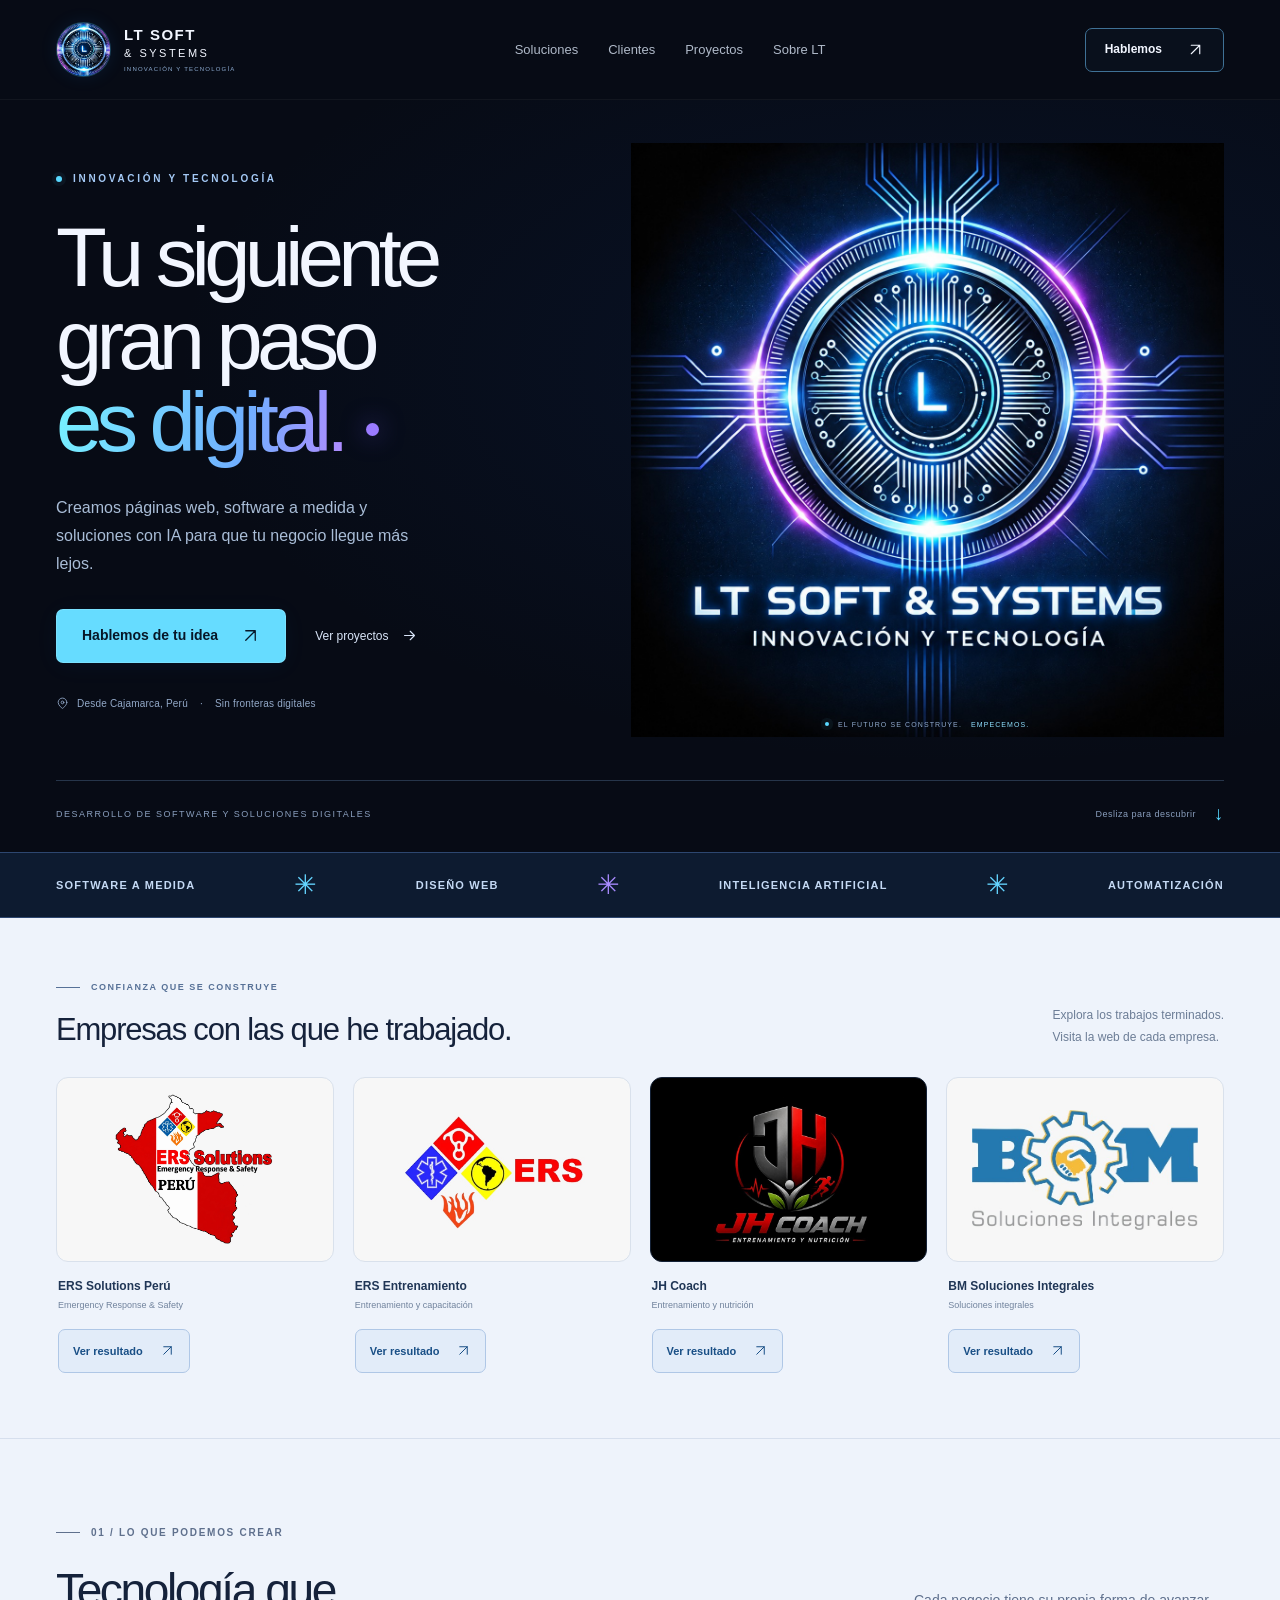
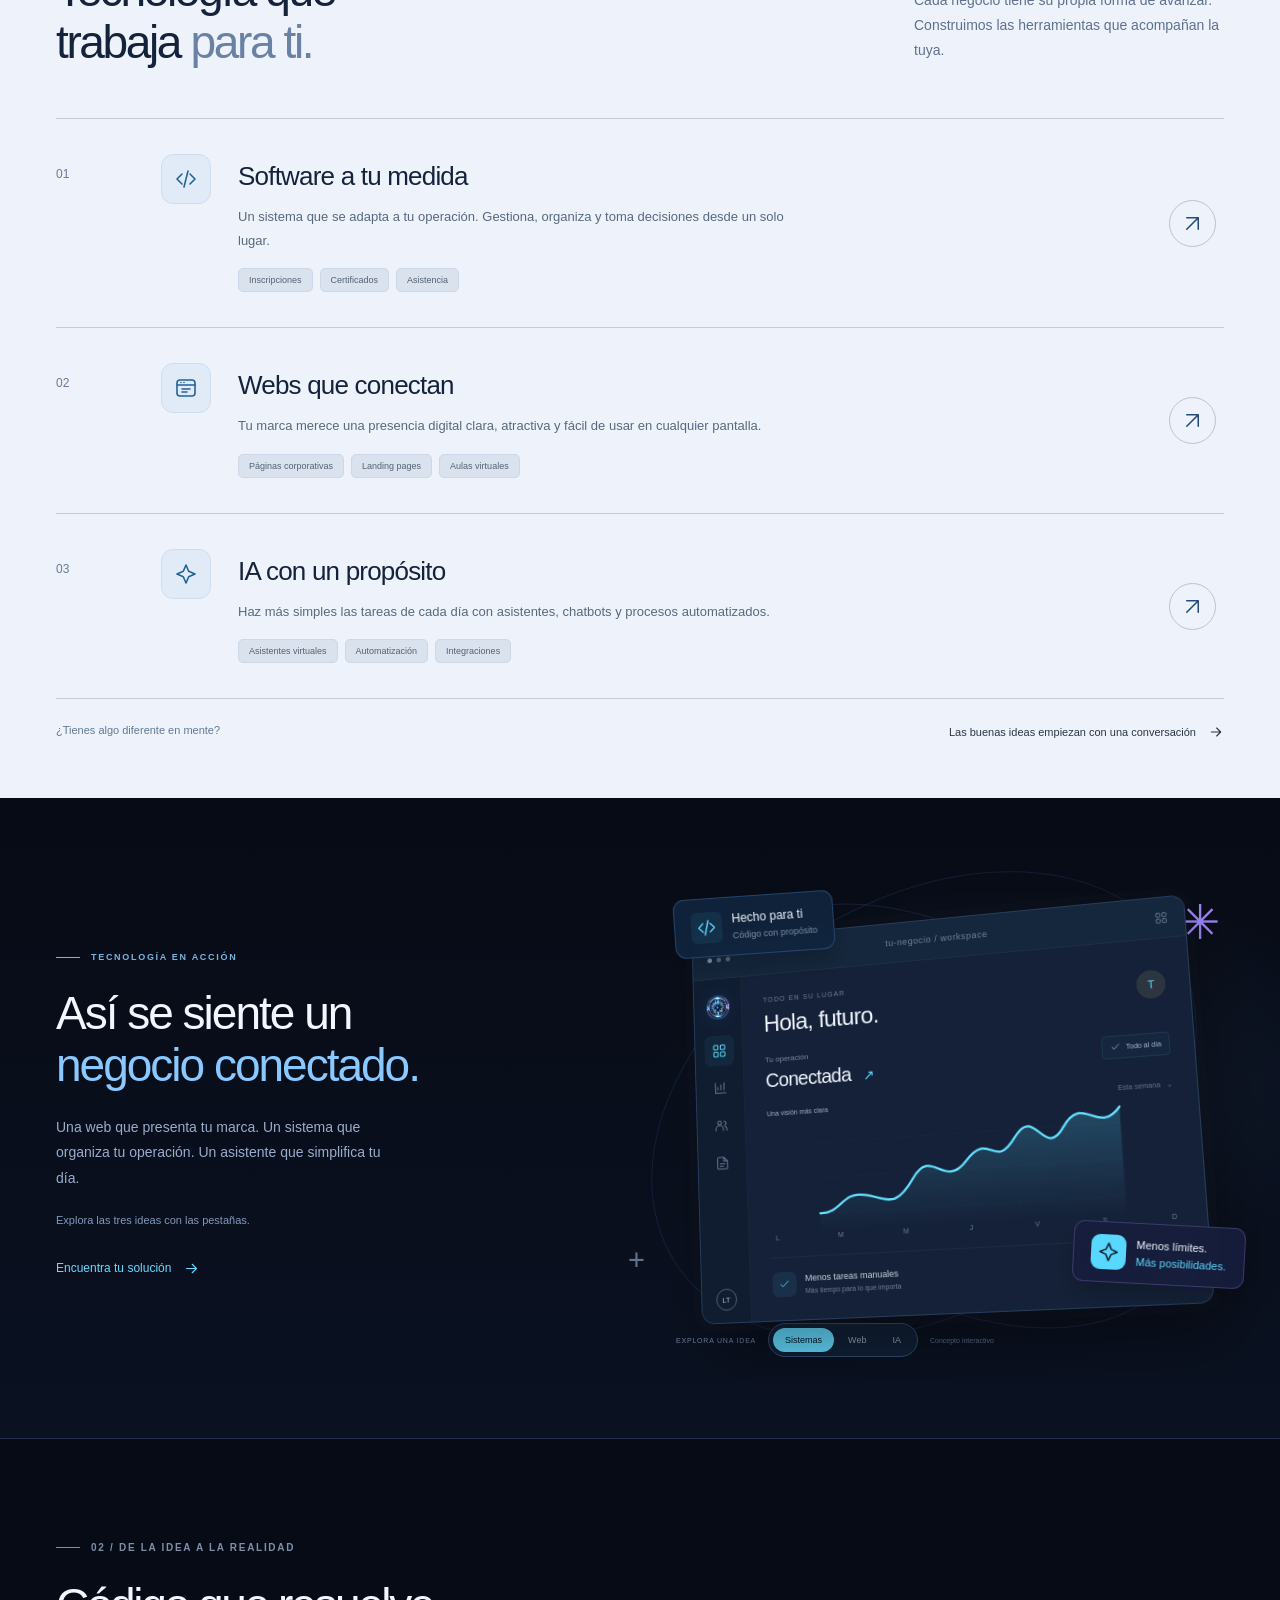
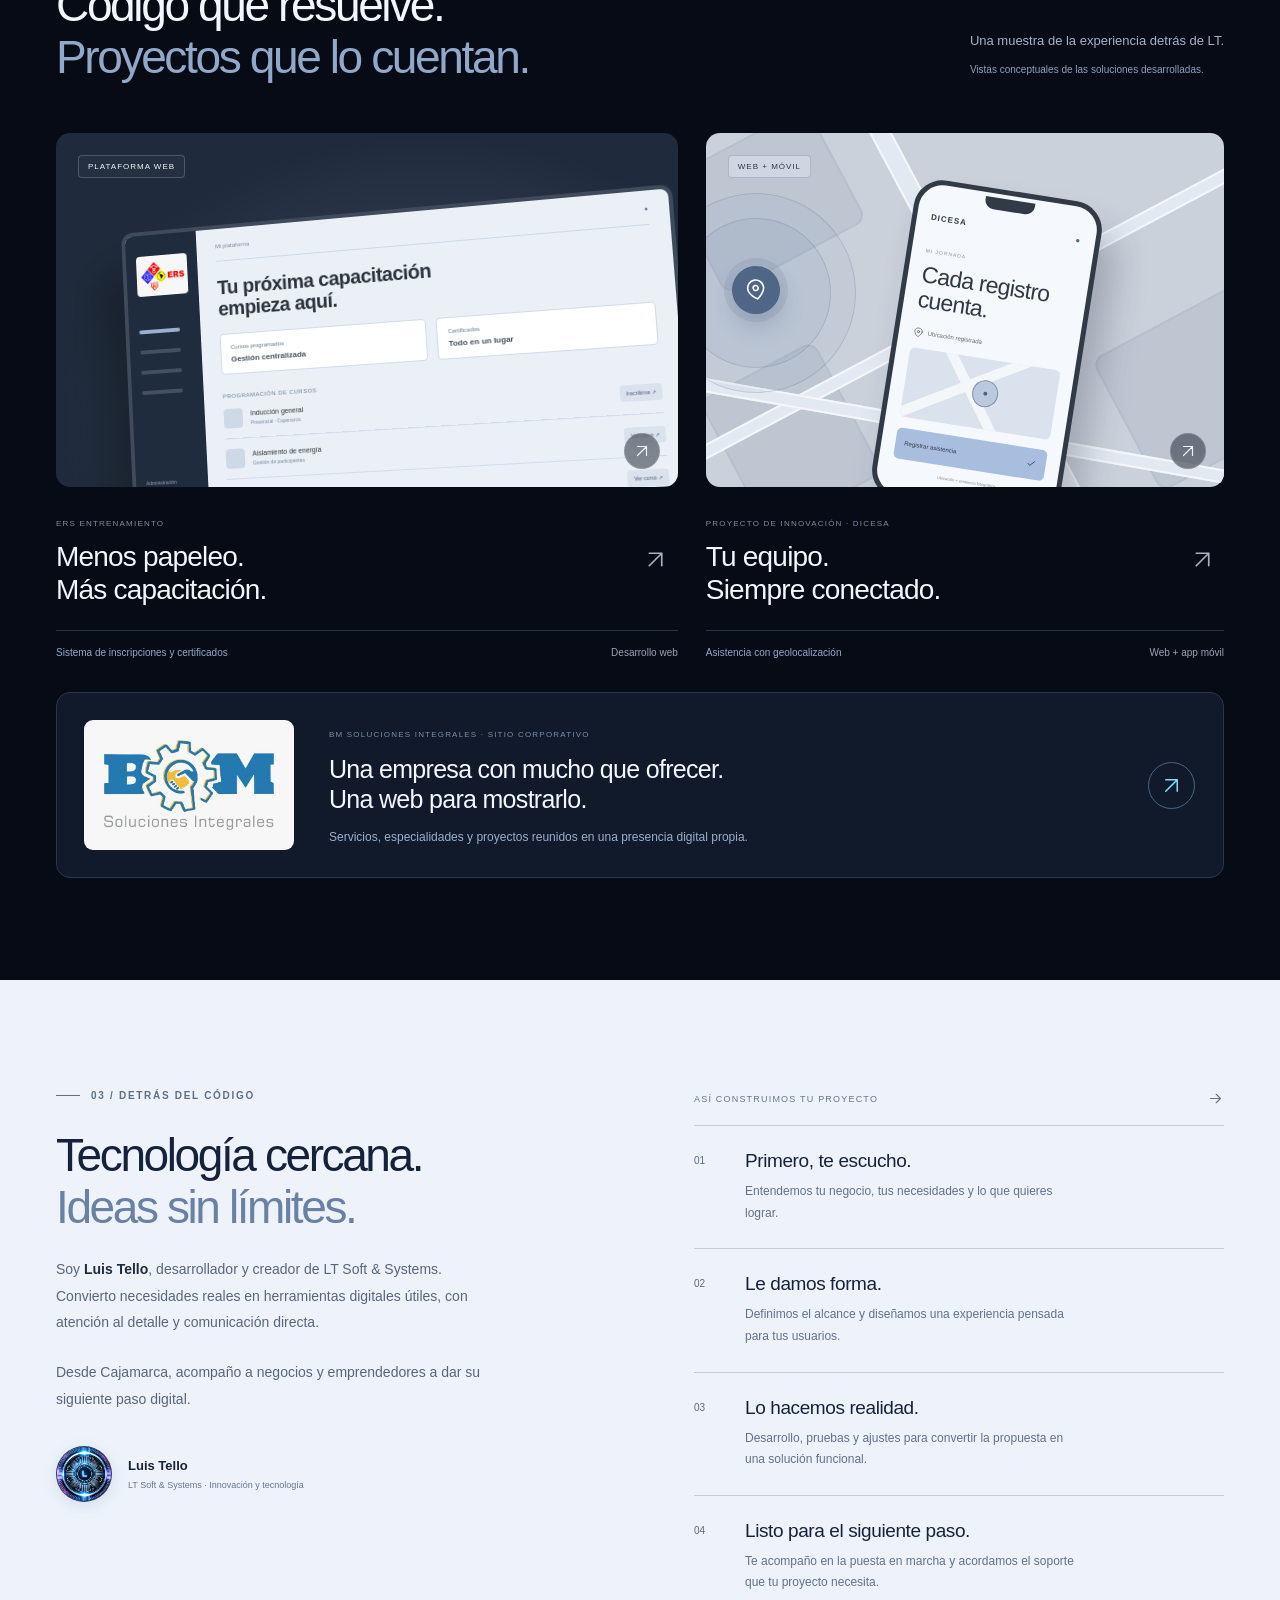
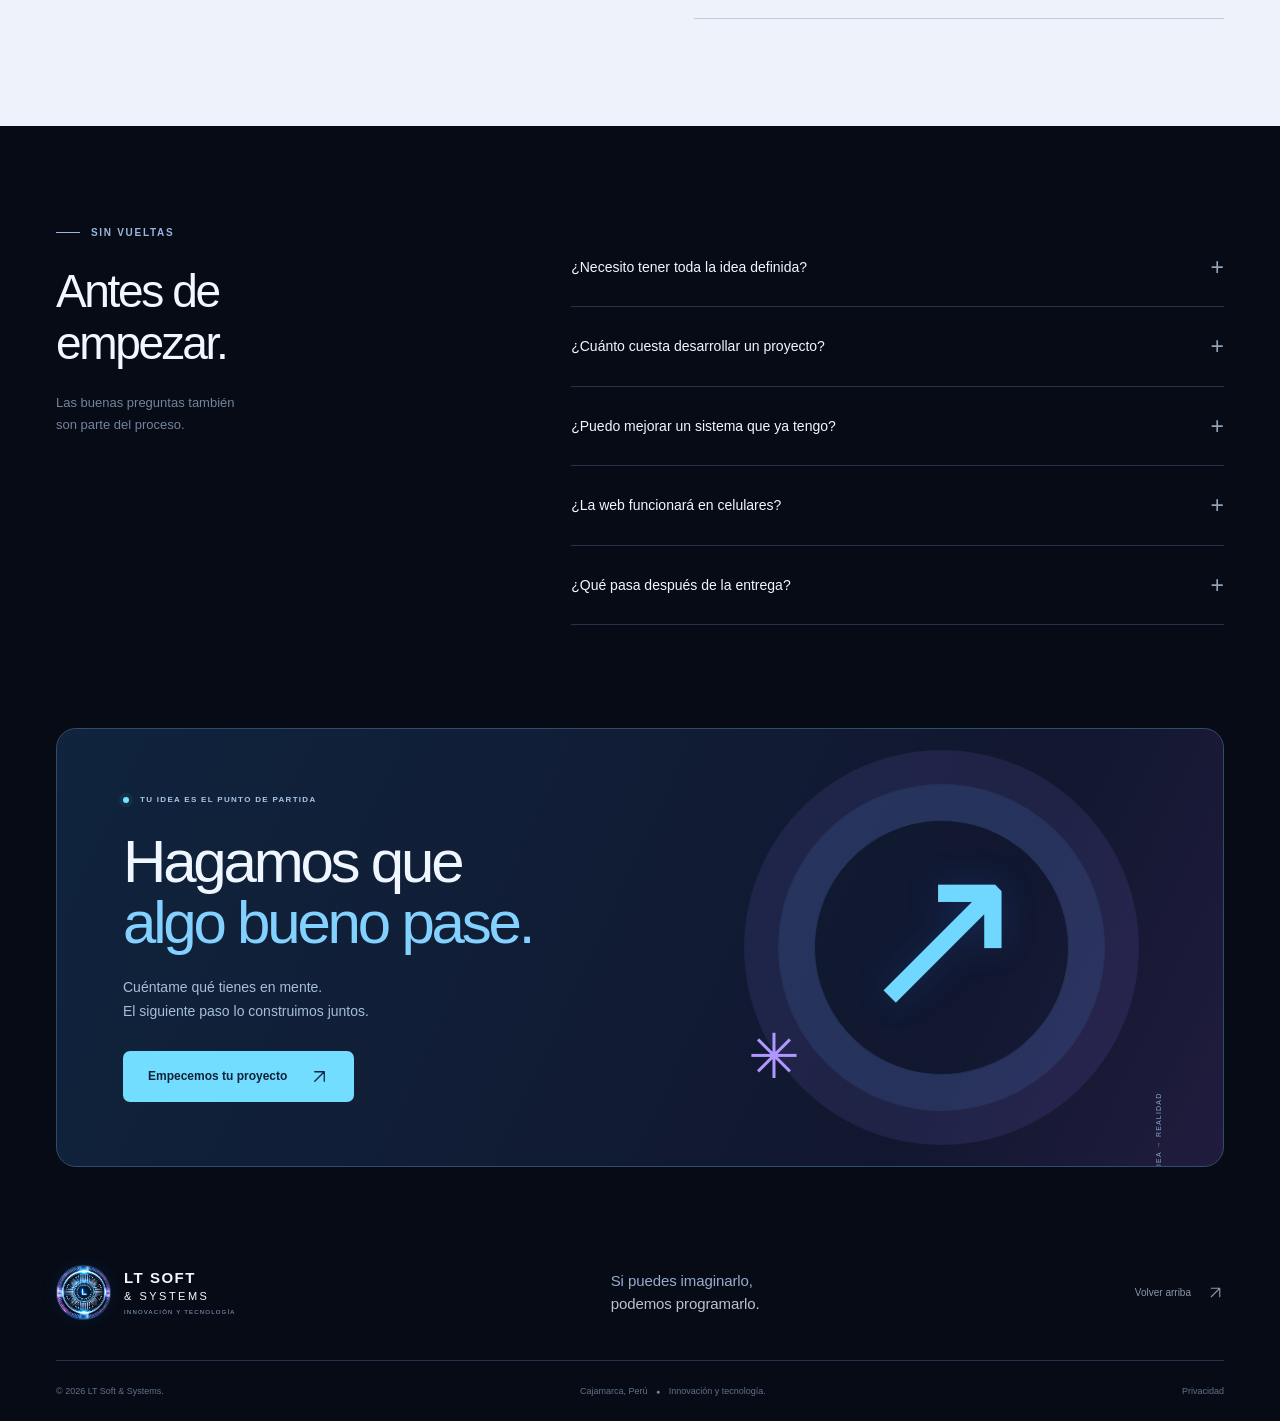
==== commit 80e70997: "Añadir enlaces a los resultados de los cuatro sitios de clientes" ====
--- a/docs/index.html
+++ b/docs/index.html
@@ -16,9 +16,9 @@
   <link rel="icon" href="assets/lt-soft-systems-logo.jpg" type="image/jpeg">
   <link rel="apple-touch-icon" href="assets/lt-soft-systems-logo.jpg">
   <link rel="preload" as="image" href="assets/lt-soft-systems-logo.jpg">
-  <link rel="stylesheet" href="styles.css">
-  <link rel="stylesheet" href="brand.css">
-  <script src="app.js" defer></script>
+  <link rel="stylesheet" href="styles.css?v=contacto-1">
+  <link rel="stylesheet" href="brand.css?v=proyectos-1">
+  <script src="app.js?v=contacto-1" defer></script>
 </head>
 <body>
   <a href="#contenido" class="skip-link">Ir al contenido</a>
@@ -38,6 +38,7 @@
       <symbol id="i-chat" viewBox="0 0 24 24"><path d="M21 11.5a8.5 8.5 0 0 1-8.5 8.5H4l-2 2v-10a9.5 9.5 0 0 1 19-.5Z"/><path d="M7 10h10M7 14h6"/></symbol>
       <symbol id="i-close" viewBox="0 0 24 24"><path d="m6 6 12 12M6 18 18 6"/></symbol>
       <symbol id="i-download" viewBox="0 0 24 24"><path d="M12 3v12m-5-5 5 5 5-5M4 16v4h16v-4"/></symbol>
+      <symbol id="i-mail" viewBox="0 0 24 24"><rect x="3" y="5" width="18" height="14" rx="2"/><path d="m3 7 9 6 9-6"/></symbol>
       <symbol id="i-copy" viewBox="0 0 24 24"><rect x="8" y="8" width="12" height="13" rx="2"/><path d="M16 8V3H3v13h5"/></symbol>
     </defs>
   </svg>
@@ -85,12 +86,12 @@
 
     <section class="clients section-light" id="clientes" aria-labelledby="clients-title">
       <div class="container">
-        <div class="clients-heading reveal"><div><p class="eyebrow"><span class="little-line"></span> CONFIANZA QUE SE CONSTRUYE</p><h2 id="clients-title">Empresas con las que he trabajado.</h2></div><p>Relaciones reales. <br>Soluciones que nacen de escuchar.</p></div>
+        <div class="clients-heading reveal"><div><p class="eyebrow"><span class="little-line"></span> CONFIANZA QUE SE CONSTRUYE</p><h2 id="clients-title">Empresas con las que he trabajado.</h2></div><p>Explora los trabajos terminados.<br>Visita la web de cada empresa.</p></div>
         <div class="clients-grid">
-          <figure class="client-card reveal"><div class="client-logo-panel"><img class="client-logo client-logo-solutions" src="assets/ers-solutions-peru.jpg" alt="Logo de ERS Solutions Perú, Emergency Response & Safety" width="1311" height="1200" loading="lazy" decoding="async"></div><figcaption><span>ERS Solutions Perú</span><small>Emergency Response &amp; Safety</small></figcaption></figure>
-          <figure class="client-card reveal"><div class="client-logo-panel"><img class="client-logo client-logo-ers" src="assets/ers-entrenamiento.jpg" alt="Logo de ERS Entrenamiento y Capacitación" width="623" height="401" loading="lazy" decoding="async"></div><figcaption><span>ERS Entrenamiento</span><small>Entrenamiento y capacitación</small></figcaption></figure>
-          <figure class="client-card reveal"><div class="client-logo-panel client-logo-dark"><img class="client-logo client-logo-jh" src="assets/jh-coach.jpg" alt="Logo de JH Coach, Entrenamiento y Nutrición" width="620" height="511" loading="lazy" decoding="async"></div><figcaption><span>JH Coach</span><small>Entrenamiento y nutrición</small></figcaption></figure>
-          <figure class="client-card reveal"><div class="client-logo-panel"><img class="client-logo client-logo-bm" src="assets/bm-soluciones-integrales.jpg" alt="Logo de BM Soluciones Integrales" width="537" height="285" loading="lazy" decoding="async"></div><figcaption><span>BM Soluciones Integrales</span><small>Soluciones integrales</small></figcaption></figure>
+          <figure class="client-card reveal"><a class="client-logo-panel" href="https://ersperu.pe/solutionsperu/" target="_blank" rel="noopener noreferrer" aria-label="Abrir la web de ERS Solutions Perú en una pestaña nueva"><img class="client-logo client-logo-solutions" src="assets/ers-solutions-peru.jpg" alt="Logo de ERS Solutions Perú, Emergency Response & Safety" width="1311" height="1200" loading="lazy" decoding="async"></a><figcaption><span>ERS Solutions Perú</span><small>Emergency Response &amp; Safety</small><a class="client-result-link" href="https://ersperu.pe/solutionsperu/" target="_blank" rel="noopener noreferrer" aria-label="Ver resultado de ERS Solutions Perú; se abre en una pestaña nueva">Ver resultado <svg aria-hidden="true"><use href="#i-up"/></svg></a></figcaption></figure>
+          <figure class="client-card reveal"><a class="client-logo-panel" href="https://ersperu.pe/" target="_blank" rel="noopener noreferrer" aria-label="Abrir la web de ERS Entrenamiento en una pestaña nueva"><img class="client-logo client-logo-ers" src="assets/ers-entrenamiento.jpg" alt="Logo de ERS Entrenamiento y Capacitación" width="623" height="401" loading="lazy" decoding="async"></a><figcaption><span>ERS Entrenamiento</span><small>Entrenamiento y capacitación</small><a class="client-result-link" href="https://ersperu.pe/" target="_blank" rel="noopener noreferrer" aria-label="Ver resultado de ERS Entrenamiento; se abre en una pestaña nueva">Ver resultado <svg aria-hidden="true"><use href="#i-up"/></svg></a></figcaption></figure>
+          <figure class="client-card reveal"><a class="client-logo-panel client-logo-dark" href="https://jhprivatetraining.com/" target="_blank" rel="noopener noreferrer" aria-label="Abrir la web de JH Coach en una pestaña nueva"><img class="client-logo client-logo-jh" src="assets/jh-coach.jpg" alt="Logo de JH Coach, Entrenamiento y Nutrición" width="620" height="511" loading="lazy" decoding="async"></a><figcaption><span>JH Coach</span><small>Entrenamiento y nutrición</small><a class="client-result-link" href="https://jhprivatetraining.com/" target="_blank" rel="noopener noreferrer" aria-label="Ver resultado de JH Coach; se abre en una pestaña nueva">Ver resultado <svg aria-hidden="true"><use href="#i-up"/></svg></a></figcaption></figure>
+          <figure class="client-card reveal"><a class="client-logo-panel" href="https://bmsolucionesintegraless.com/" target="_blank" rel="noopener noreferrer" aria-label="Abrir la web de BM Soluciones Integrales en una pestaña nueva"><img class="client-logo client-logo-bm" src="assets/bm-soluciones-integrales.jpg" alt="Logo de BM Soluciones Integrales" width="537" height="285" loading="lazy" decoding="async"></a><figcaption><span>BM Soluciones Integrales</span><small>Soluciones integrales</small><a class="client-result-link" href="https://bmsolucionesintegraless.com/" target="_blank" rel="noopener noreferrer" aria-label="Ver resultado de BM Soluciones Integrales; se abre en una pestaña nueva">Ver resultado <svg aria-hidden="true"><use href="#i-up"/></svg></a></figcaption></figure>
         </div>
       </div>
     </section>
@@ -166,10 +167,10 @@
 
   <footer class="site-footer"><div class="container"><div class="footer-top"><a class="brand" href="#inicio" aria-label="LT Soft & Systems, volver al inicio"><span class="brand-symbol" aria-hidden="true"><img src="assets/lt-soft-systems-logo.jpg" alt="" width="1254" height="1254"></span><span class="brand-name">LT SOFT<span>&amp; SYSTEMS</span><small>INNOVACIÓN Y TECNOLOGÍA</small></span></a><p>Si puedes imaginarlo,<br><span>podemos programarlo.</span></p><a href="#inicio" class="back-top">Volver arriba <svg><use href="#i-up"/></svg></a></div><div class="footer-bottom"><span>© <span id="year">2026</span> LT Soft &amp; Systems.</span><span>Cajamarca, Perú <span class="footer-dot">●</span> Innovación y tecnología.</span><button class="inline-button" id="privacy-button">Privacidad</button></div></div></footer>
 
-  <dialog id="brief-dialog" class="site-dialog" aria-labelledby="brief-title"><button class="dialog-close" data-close aria-label="Cerrar formulario"><svg><use href="#i-close"/></svg></button><div id="brief-form-view"><p class="eyebrow"><span class="little-line"></span> DE UNA IDEA A UN PLAN</p><h2 id="brief-title">Todo empieza<br>con tu idea.</h2><p class="dialog-intro">Prepara los detalles de tu proyecto en un mensaje.</p><form id="brief-form"><div class="form-grid"><label>Tu nombre<input name="name" id="brief-name" autocomplete="name" placeholder="¿Cómo te llamas?" required maxlength="80"></label><label>Empresa o marca <span>(opcional)</span><input name="company" autocomplete="organization" placeholder="El nombre de tu proyecto" maxlength="120"></label></div><label>¿Qué te gustaría crear?<select name="service" id="brief-service"><option>Software a medida</option><option>Página web</option><option>IA y automatización</option><option>Mejorar un proyecto existente</option><option>Todavía estoy explorando</option></select></label><label>Cuéntame un poco más<textarea name="idea" id="brief-idea" placeholder="Qué necesitas resolver, a quién está dirigido y qué te gustaría conseguir…" required minlength="15" maxlength="3000" rows="4"></textarea></label><div class="form-grid"><label>¿Cuándo te gustaría empezar?<select name="timing"><option>Quiero definirlo juntos</option><option>Lo antes posible</option><option>En el próximo mes</option><option>En los próximos 3 meses</option></select></label><label>Correo o WhatsApp <span>(opcional)</span><input name="contact" placeholder="Para incluirlo en tu mensaje" maxlength="120"></label></div><p class="form-note">Este formulario prepara tu consulta; todavía no la envía. Puedes copiarla o descargarla. No se guardan tus datos al cerrar esta página.</p><button type="submit" class="button button-primary">Preparar mi consulta <svg><use href="#i-arrow"/></svg></button></form></div><div id="brief-result-view" hidden><p class="eyebrow"><span class="status-dot"></span> PRIMER PASO, LISTO</p><h2 id="brief-result-title">Tu idea ya<br>tiene forma.</h2><p class="dialog-intro">Revisa el mensaje y guárdalo para compartirlo. Aún no se ha enviado a LT Soft &amp; Systems.</p><textarea id="brief-result" class="brief-result" readonly aria-label="Resumen de tu consulta" rows="12"></textarea><div class="result-actions"><button class="button button-primary" id="copy-brief"><svg><use href="#i-copy"/></svg> Copiar mensaje</button><button class="button button-outline" id="download-brief"><svg><use href="#i-download"/></svg> Descargar</button></div><button class="inline-button result-edit" id="edit-brief">← Editar mi consulta</button><p class="copy-status" id="copy-status" role="status"></p></div></dialog>
+  <dialog id="brief-dialog" class="site-dialog" aria-labelledby="brief-title"><button class="dialog-close" data-close aria-label="Cerrar formulario"><svg><use href="#i-close"/></svg></button><div id="brief-form-view"><p class="eyebrow"><span class="little-line"></span> DE UNA IDEA A UN PLAN</p><h2 id="brief-title">Todo empieza<br>con tu idea.</h2><p class="dialog-intro">Cuéntame qué necesitas. Podrás enviarme tu consulta por WhatsApp o correo.</p><form id="brief-form"><div class="form-grid"><label>Tu nombre<input name="name" id="brief-name" autocomplete="name" placeholder="¿Cómo te llamas?" required maxlength="80"></label><label>Empresa o marca <span>(opcional)</span><input name="company" autocomplete="organization" placeholder="El nombre de tu proyecto" maxlength="120"></label></div><label>¿Qué te gustaría crear?<select name="service" id="brief-service"><option>Software a medida</option><option>Página web</option><option>IA y automatización</option><option>Mejorar un proyecto existente</option><option>Todavía estoy explorando</option></select></label><label>Cuéntame un poco más<textarea name="idea" id="brief-idea" placeholder="Qué necesitas resolver, a quién está dirigido y qué te gustaría conseguir…" required minlength="15" maxlength="3000" rows="4"></textarea></label><div class="form-grid"><label>¿Cuándo te gustaría empezar?<select name="timing"><option>Quiero definirlo juntos</option><option>Lo antes posible</option><option>En el próximo mes</option><option>En los próximos 3 meses</option></select></label><label>Correo o WhatsApp <span>(opcional)</span><input name="contact" placeholder="Para incluirlo en tu mensaje" maxlength="120"></label></div><p class="form-note">Al continuar podrás revisar el mensaje y elegir WhatsApp o correo. Completarás el envío desde la aplicación elegida.</p><button type="submit" class="button button-primary">Revisar y enviar mi consulta <svg><use href="#i-arrow"/></svg></button></form></div><div id="brief-result-view" hidden><p class="eyebrow"><span class="status-dot"></span> TU CONSULTA ESTÁ LISTA</p><h2 id="brief-result-title">Conversemos<br>sobre tu idea.</h2><p class="dialog-intro">Elige cómo enviarme tu consulta. El mensaje se abrirá completo en WhatsApp o en tu aplicación de correo; allí podrás revisarlo y pulsar Enviar.</p><textarea id="brief-result" class="brief-result" readonly aria-label="Resumen de tu consulta" rows="12"></textarea><div class="result-actions"><a class="button button-whatsapp" id="send-whatsapp" href="https://wa.me/51987879692" target="_blank" rel="noopener noreferrer"><svg aria-hidden="true"><use href="#i-chat"/></svg> Enviar por WhatsApp</a><a class="button button-outline" id="send-email" href="mailto:ldluistello@gmail.com"><svg aria-hidden="true"><use href="#i-mail"/></svg> Enviar por correo</a></div><p class="contact-destination">Luis Tello · +51 987 879 692<br>ldluistello@gmail.com</p><div class="result-utilities"><button class="inline-button" id="copy-brief"><svg aria-hidden="true"><use href="#i-copy"/></svg> Copiar mensaje</button><button class="inline-button" id="download-brief"><svg aria-hidden="true"><use href="#i-download"/></svg> Descargar</button></div><button class="inline-button result-edit" id="edit-brief">← Editar mi consulta</button><p class="copy-status" id="copy-status" role="status"></p></div></dialog>
 
   <dialog id="project-dialog" class="site-dialog project-dialog" aria-labelledby="project-dialog-title"><button class="dialog-close" data-close aria-label="Cerrar proyecto"><svg><use href="#i-close"/></svg></button><p class="eyebrow" id="project-dialog-client"></p><h2 id="project-dialog-title"></h2><p class="dialog-intro" id="project-dialog-description"></p><div class="project-dialog-section"><h3>El reto</h3><p id="project-dialog-challenge"></p></div><div class="project-dialog-section"><h3>La solución</h3><ul id="project-dialog-features"></ul></div><p class="project-disclaimer">Las imágenes de esta página son representaciones conceptuales de la experiencia de trabajo.</p><button class="button button-primary" id="similar-project">Quiero una solución así <svg><use href="#i-up"/></svg></button></dialog>
 
-  <dialog id="privacy-dialog" class="site-dialog" aria-labelledby="privacy-title"><button class="dialog-close" data-close aria-label="Cerrar privacidad"><svg><use href="#i-close"/></svg></button><p class="eyebrow">PRIVACIDAD</p><h2 id="privacy-title">Tu información,<br>en tus manos.</h2><p class="dialog-intro">El formulario de esta página genera un resumen en tu navegador. No envía tu consulta a LT Soft &amp; Systems ni guarda sus campos en una base de datos.</p><p>Puedes copiar el resumen o descargarlo como archivo de texto. Al hacerlo, tú decides dónde conservarlo y con quién compartirlo. Evita incluir contraseñas o información confidencial.</p><p>La página no incorpora herramientas de analítica ni publicidad. El proveedor de alojamiento puede procesar datos técnicos para servir y proteger el sitio.</p></dialog>
+  <dialog id="privacy-dialog" class="site-dialog" aria-labelledby="privacy-title"><button class="dialog-close" data-close aria-label="Cerrar privacidad"><svg><use href="#i-close"/></svg></button><p class="eyebrow">PRIVACIDAD</p><h2 id="privacy-title">Tu información,<br>en tus manos.</h2><p class="dialog-intro">El formulario prepara un mensaje con los datos que escribes. Al elegir WhatsApp o correo, se abre la aplicación correspondiente con tu consulta y los datos de contacto de Luis Tello.</p><p>Puedes revisar y enviar el mensaje desde esa aplicación. LT Soft &amp; Systems recibe la consulta cuando completas el envío. Esta página no almacena tus consultas; también puedes copiar el mensaje o descargarlo para conservarlo.</p><p>La página no incorpora herramientas de analítica ni publicidad. El proveedor de alojamiento puede procesar datos técnicos para servir y proteger el sitio.</p></dialog>
 </body>
 </html>
--- a/docs/styles.css
+++ b/docs/styles.css
@@ -17,3 +17,12 @@
 @media(max-width:767px){.container{width:calc(100% - 40px)}.site-header{height:78px}.brand-mark{height:39px;width:41px;font-size:25px;border-radius:9px}.brand-mark span{font-size:24px}.brand-mark i{width:3px;height:3px;bottom:7px;right:7px}.brand-name{font-size:13px;letter-spacing:1px}.brand-name>span{font-size:8px;letter-spacing:1.9px}.brand{gap:10px}.desktop-nav{display:none}.menu-toggle{display:flex;width:39px;height:39px}.nav-actions{gap:11px}.nav-cta{min-height:39px;padding:9px 12px;font-size:10px;gap:11px}.nav-cta svg{width:13px;height:13px}.hero-grid{grid-template-columns:1fr;gap:12px;padding-top:42px;padding-bottom:47px;min-height:0}.hero-copy{max-width:560px}.hero-copy .eyebrow{font-size:8px;letter-spacing:1.2px;margin-bottom:25px}.hero h1{font-size:clamp(62px,12.3vw,86px);letter-spacing:-3.5px;line-height:1.02}.title-dot{width:10px;height:10px;margin-left:18px}.hero-description{font-size:14px;line-height:1.7;max-width:365px;margin-top:24px}.hero-actions{gap:25px;margin-top:25px;flex-wrap:nowrap}.hero-actions>.button{font-size:12px;min-height:50px;padding:15px 19px;gap:17px}.hero-actions .text-link{font-size:10px}.hero-note{font-size:9px;margin-top:23px;gap:6px}.hero-visual{width:100%;max-width:480px;height:380px;margin:42px auto 33px;padding:15px 11px}.workspace{max-width:440px;transform:perspective(1200px) rotateY(-6deg) rotateX(5deg) rotateZ(-4deg)}.workspace-top{height:36px;font-size:8px}.workspace-body{min-height:293px}.workspace-content{padding:17px}.workspace-sidebar{width:43px;gap:21px}.workspace-sidebar>b{font-size:21px}.workspace-sidebar>svg{width:15px;height:15px}.demo-pane{min-height:260px}.demo-heading h3{font-size:23px}.demo-heading p{font-size:6px}.overview-row{margin-top:16px}.overview-row strong{font-size:19px}.mini-stat{font-size:6px;padding:5px 7px}.demo-chart{margin-top:15px}.chart-heading{font-size:7px}.demo-chart>svg{height:95px}.demo-task{font-size:8px}.demo-task small{font-size:6px}.task-check{width:24px;height:24px}.float-code{top:-15px;left:8px;font-size:10px}.float-code small{font-size:8px}.float-spark{bottom:2px;right:4px;font-size:10px;padding:10px 12px}.demo-controls{bottom:-43px;left:50%;transform:translateX(-50%);gap:12px;white-space:nowrap}.demo-caption{font-size:7px}.demo-tabs button{font-size:9px;padding:7px 12px}.star-one{right:4px;top:-18px}.star-two{bottom:7px;left:6px}.orbit-one{left:-25px;width:500px;top:25px;height:310px}.orbit-two{left:-15px;width:460px;height:290px;top:45px}.hero-visual::before{inset:-50px -60px -20px}.hero-bottom{padding-block:20px;font-size:6px;letter-spacing:.9px}.hero-bottom>a{font-size:7px;gap:9px}.hero-bottom>a span:first-child{max-width:65px;text-align:right;line-height:1.6}.capabilities-strip .container{display:grid;grid-template-columns:1fr auto 1fr;gap:14px 12px;padding:20px 0;text-align:center}.capabilities-strip span{font-size:9px;letter-spacing:.8px}.capabilities-strip i{font-size:20px}.capabilities-strip i:nth-child(4){display:none}.section-heading{display:block;margin-bottom:33px}.section-heading h2{font-size:39px;letter-spacing:-1.9px}.section-heading .eyebrow{font-size:8px;margin-bottom:22px}.section-heading>p{margin-top:20px;max-width:350px;font-size:12px;line-height:1.8}.services{padding:64px 0 36px}.service-row{grid-template-columns:1fr 35px;position:relative;gap:15px;padding:27px 0}.service-number{display:none}.service-main{gap:15px}.service-icon{width:39px;height:39px;border-radius:10px}.service-icon>svg{width:20px;height:20px}.service-main h3{font-size:21px;margin-top:7px;letter-spacing:-.6px}.service-main p{font-size:12px;line-height:1.75;margin-top:12px}.tags{gap:5px;margin-top:13px}.tags span{font-size:8px;padding:5px 7px;border-radius:4px}.round-link{width:35px;height:35px;align-self:start;margin-top:3px}.round-link svg{width:18px;height:18px}.services-bottom{flex-direction:column;gap:12px;padding-top:21px;font-size:10px}.services-bottom .inline-button{font-size:10px;line-height:1.7;gap:8px}.services-bottom .inline-button svg{width:14px;height:14px}.projects{padding:64px 0}.projects .section-heading>p{font-size:12px;max-width:320px}.projects .section-heading>p small{font-size:9px;margin-top:6px}.project-grid{grid-template-columns:1fr;gap:38px}.project-preview{height:310px}.project-info{margin-top:21px}.project-info h3{font-size:25px}.project-client{font-size:8px}.project-meta{font-size:9px;margin-top:18px;padding-top:13px}.project-meta>span:last-child{font-size:8px}.ers-window{left:42px;top:73px;min-width:320px;width:calc(100% - 43px);height:280px}.ers-side{width:65px}.ers-content{padding:16px}.ers-title{font-size:21px}.ers-table{margin-top:19px}.ers-table>div{padding:10px 0}.ers-summary b{font-size:7px}.ers-summary>span{font-size:6px;padding:9px}.project-preview-tag{font-size:8px;top:20px;left:20px}.phone-mock{width:175px;left:39%;top:38px;border-width:5px;padding:28px 13px 18px}.phone-mock>strong{font-size:23px}.phone-mock>small{margin-top:24px}.phone-action{font-size:6px;padding:10px 8px}.phone-caption{font-size:4px}.map-pin{left:40px;top:140px;width:48px;height:48px}.map-circle{left:-25px;top:65px}.circle-b{left:0;top:90px}.about{padding:64px 0}.about-layout{grid-template-columns:1fr;gap:45px}.about-intro h2{font-size:38px;letter-spacing:-1.8px}.about-intro>p:not(.eyebrow){font-size:13px;max-width:none;line-height:1.85}.signature{margin-top:26px}.signature-monogram{width:50px;height:50px;font-size:30px}.signature>div>span{font-size:8px;max-width:none}.process-label{font-size:8px}.process li{gap:21px;padding:22px 0}.process h3{font-size:19px}.process li p{font-size:12px}.faq{padding:64px 0 54px}.faq-layout{grid-template-columns:1fr;gap:26px}.faq h2{font-size:38px;line-height:1.1}.faq h2 br{display:none}.faq-layout>div>p:not(.eyebrow){font-size:12px;margin-top:16px}.faq-layout>div>p>br{display:none}.faq summary{font-size:12px;padding:20px 0}.faq details p{font-size:12px}.contact{padding:8px 0 35px}.contact-inner{padding:38px 27px 0;grid-template-columns:1fr;border-radius:15px}.contact .eyebrow{font-size:7px;letter-spacing:1px}.contact h2{font-size:43px;letter-spacing:-2.4px;margin-top:24px}.contact p:not(.eyebrow){font-size:12px;margin-top:21px}.contact .button{margin-top:23px;font-size:12px;min-height:48px;padding:14px 18px;gap:25px}.contact-art{height:200px;margin-left:auto;width:210px;margin-top:-8px}.contact-orbit{width:150px;height:150px}.contact-arrow{font-size:143px;transform:translateY(0)}.contact-spark{font-size:44px;left:-12px;bottom:24px}.contact-word{bottom:37px;font-size:6px;right:0}.footer-top{display:grid;grid-template-columns:1fr auto;gap:27px;padding:15px 0 27px;align-items:center}.footer-top>p{grid-row:2;font-size:12px;line-height:1.6}.back-top{grid-column:2;grid-row:1;font-size:8px;gap:10px}.footer-bottom{display:grid;grid-template-columns:1fr auto;gap:16px;font-size:8px;line-height:1.6;padding-top:22px}.footer-bottom>span:nth-child(2){grid-column:1;grid-row:2}.footer-bottom>button{grid-column:2;grid-row:1}.site-dialog{padding:34px 25px 27px;border-radius:15px;max-height:calc(100dvh - 28px)}.site-dialog h2{font-size:34px}.site-dialog .eyebrow{font-size:7px;letter-spacing:1px;margin-top:5px}.dialog-close{right:12px;top:12px}.form-grid{grid-template-columns:1fr;gap:0}.site-dialog label{font-size:12px}.site-dialog input,.site-dialog select,.site-dialog textarea{font-size:16px;padding:12px}.site-dialog input::placeholder,.site-dialog textarea::placeholder{font-size:12px}.site-dialog select{font-size:14px}.site-dialog textarea.brief-result{font-size:12px}.dialog-intro{font-size:12px}.result-actions{gap:9px}.result-actions .button{font-size:11px;padding:12px;gap:8px}.form-note{font-size:10px;line-height:1.8}}
 @media(max-width:374px){.container{width:calc(100% - 32px)}.nav-cta{display:none}.hero h1{font-size:60px;letter-spacing:-3.5px}.hero-copy .eyebrow{font-size:7px;letter-spacing:1px}.hero-actions{gap:17px}.hero-actions>.button{font-size:11px;padding-inline:14px;gap:11px}.hero-actions .text-link{font-size:9px}.hero-note{font-size:8px}.hero-visual{padding-inline:2px;margin-top:47px}.workspace-sidebar{width:35px}.workspace-content{padding:13px}.demo-heading h3{font-size:21px}.mini-stat{font-size:5px}.hero-bottom{font-size:5px}.hero-bottom>a{font-size:7px}.section-heading h2{font-size:35px}.service-main{gap:10px}.service-icon{width:31px;height:35px;background:transparent;border:none}.service-main h3{font-size:19px}.service-main p{font-size:11px}.service-row{gap:8px;grid-template-columns:1fr 31px}.round-link{width:31px;height:31px}.tags span{font-size:7px}.project-preview{height:280px}.ers-window{left:22px;top:72px}.phone-mock{left:35%}.project-meta{font-size:8px}.project-meta>span:last-child{font-size:7px}.about-intro h2{font-size:33px}.contact-inner{padding-inline:22px}.contact h2{font-size:38px}.contact .eyebrow{font-size:6px}.contact-art{height:180px;width:175px}.contact-orbit{width:130px;height:130px}.contact-arrow{font-size:120px}}
 @media(prefers-reduced-motion:reduce){html{scroll-behavior:auto}*,*::before,*::after{animation:none!important;transition:none!important}.js-motion .reveal{opacity:1;transform:none}}
+
+/* Contact channels */
+.result-actions .button{flex:1 1 210px;white-space:normal;text-align:center}
+.button-whatsapp{background:#25d366;color:#082317;border:1px solid #70e69a}
+.button-whatsapp:hover{background:#57e28c;box-shadow:0 6px 24px #25d36620}
+.contact-destination{margin-top:14px;font-size:11px;line-height:1.8;color:#a9bfdc;overflow-wrap:anywhere}
+.result-utilities{display:flex;flex-wrap:wrap;gap:12px 25px;margin-top:22px;color:#a9bfdc}
+.result-utilities .inline-button{min-height:32px}
+@media(max-width:767px){.result-actions .button{flex-basis:100%;min-height:48px;font-size:12px}.result-utilities{gap:8px 22px}}
--- a/docs/brand.css
+++ b/docs/brand.css
@@ -238,3 +238,14 @@
   .client-logo-panel {transition: none;}
   .client-card:hover .client-logo-panel {transform: none;}
 }
+
+/* Links to published client websites */
+a.client-logo-panel{cursor:pointer}
+.client-logo-panel:focus-visible{outline:3px solid #2267a2;outline-offset:5px}
+.client-result-link{display:inline-flex;align-items:center;justify-content:center;gap:17px;margin-top:16px;padding:10px 14px;min-height:44px;border:1px solid #afc7e6;border-radius:7px;background:#e2ecf9;color:#194f86;font-size:11px;font-weight:600;line-height:1.3;transition:background .2s,border-color .2s}
+.client-result-link svg{width:15px;height:15px;transition:transform .2s}
+.client-result-link:hover{background:#cfe4fa;border-color:#648cb9}
+.client-result-link:hover svg{transform:translate(2px,-2px)}
+.client-result-link:focus-visible{outline:3px solid #2267a2;outline-offset:4px}
+@media(max-width:767px){.client-result-link{width:100%;gap:12px;font-size:11px;padding:10px 8px;margin-top:13px}}
+@media(prefers-reduced-motion:reduce){.client-result-link,.client-result-link svg{transition:none}.client-result-link:hover svg{transform:none}}
